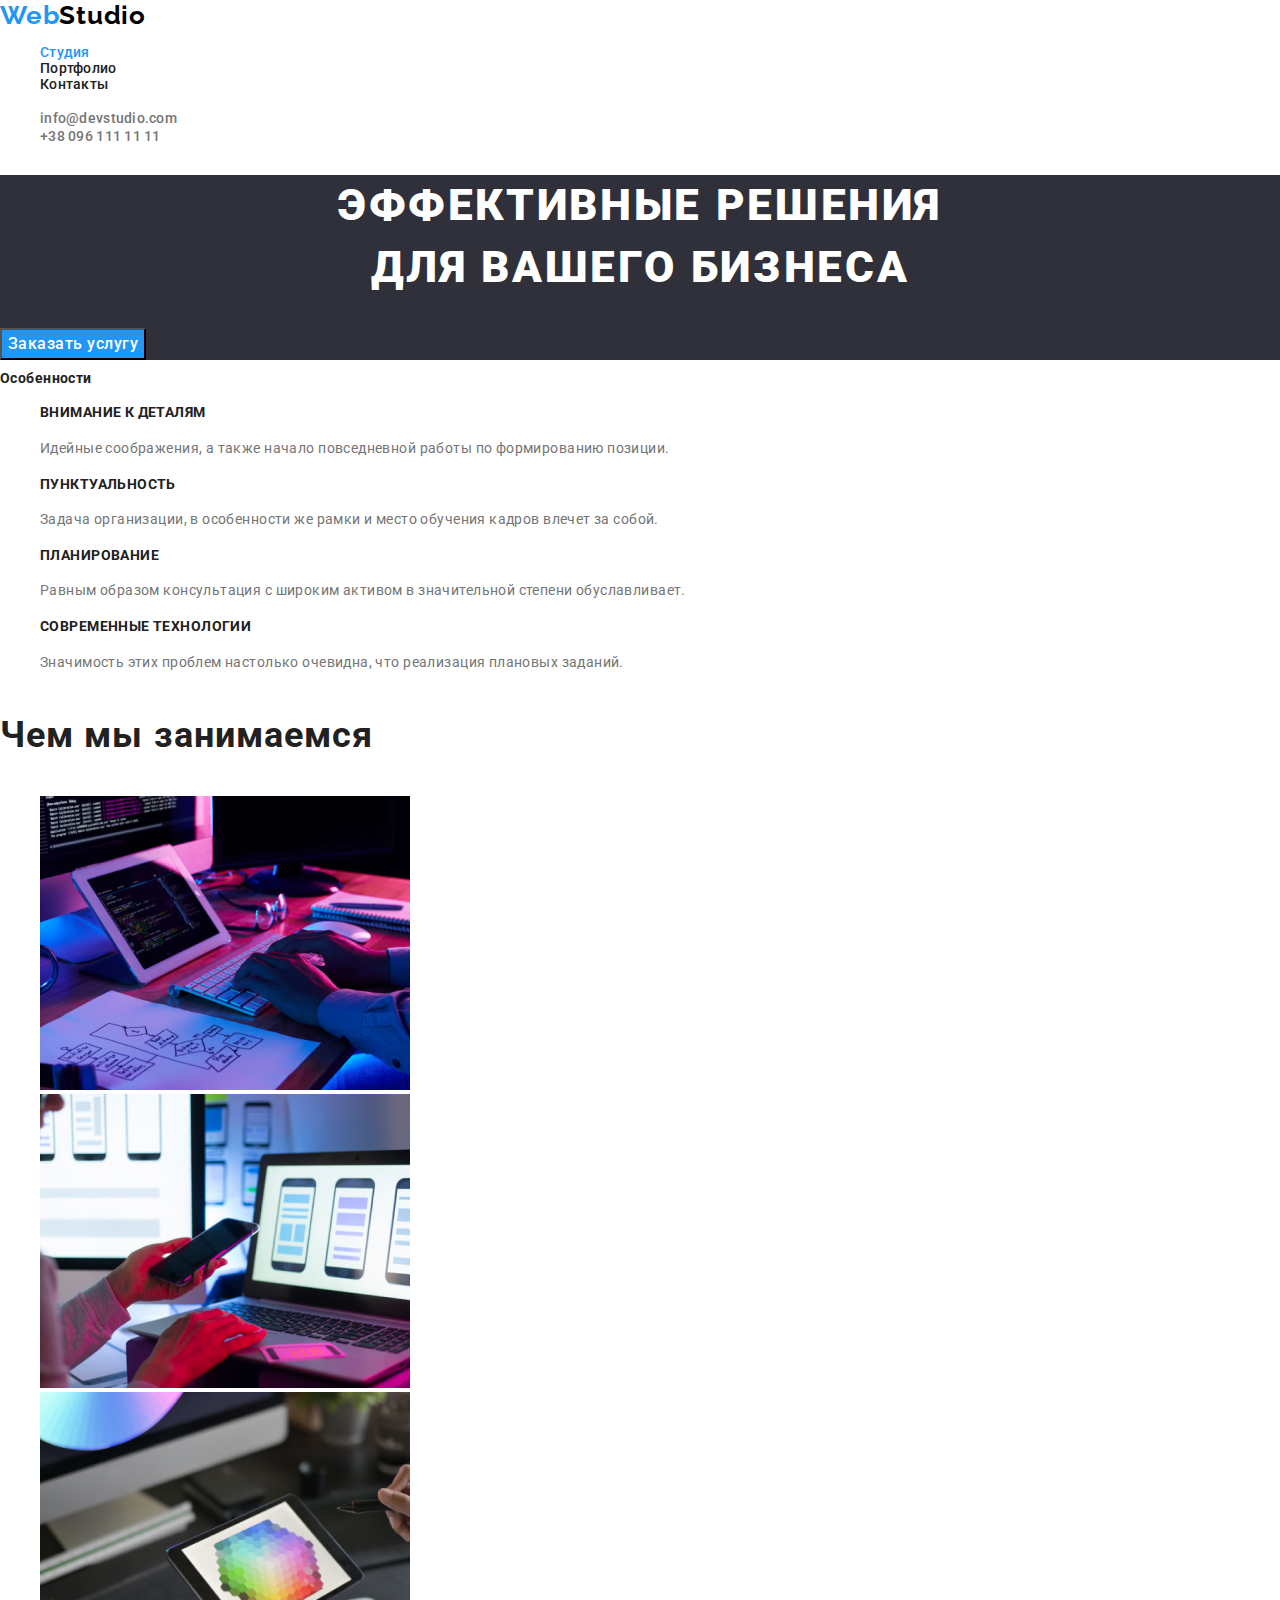
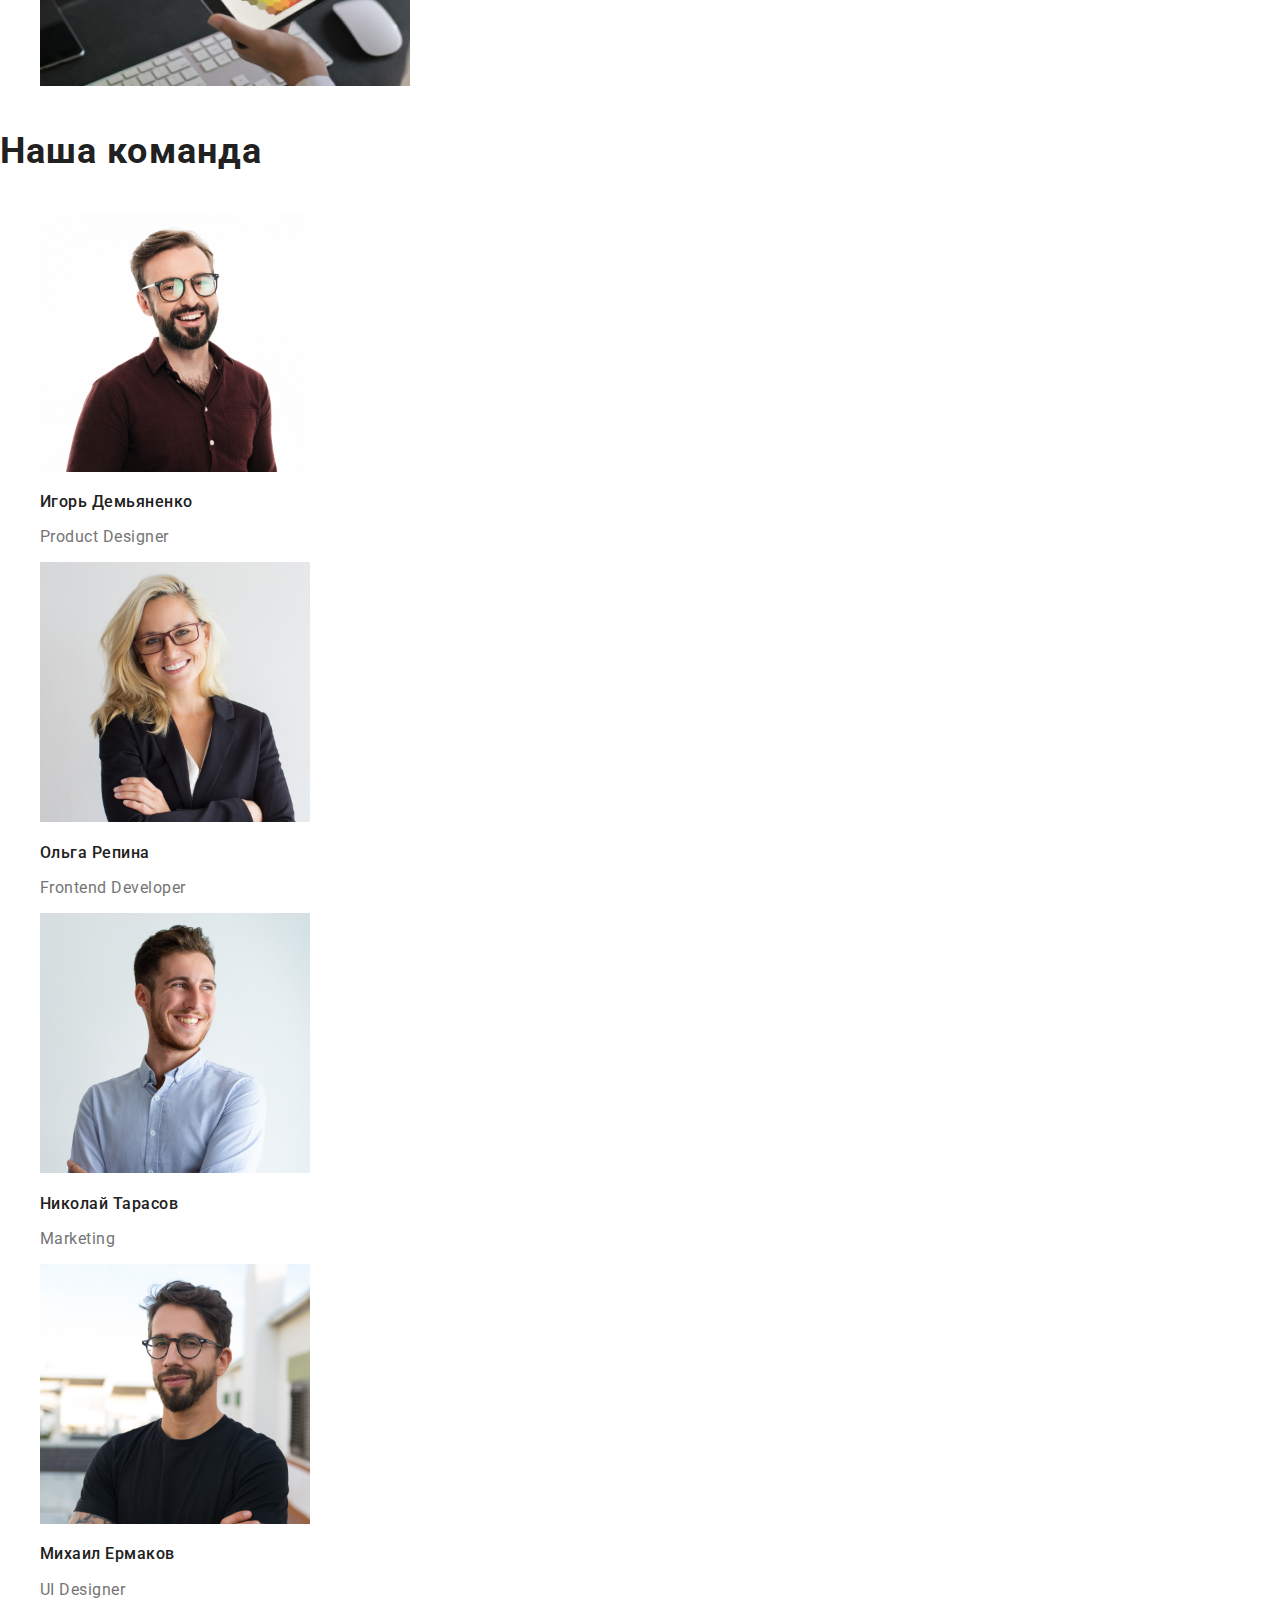
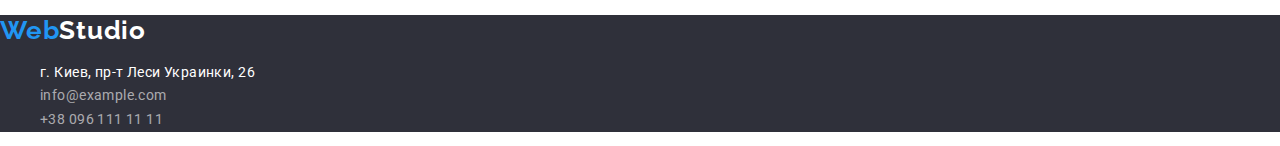
==== index.html @ 10a4e523 "Підключено Modern-normalize" ====
<!DOCTYPE html>
<html lang="ru">
<head>
    <meta charset="UTF-8">
    <meta http-equiv="X-UA-Compatible" content="IE=edge">
    <meta name="viewport" content="width=device-width, initial-scale=1.0">
    <title>Document</title>
    <link rel="preconnect" href="https://fonts.googleapis.com">
<link rel="preconnect" href="https://fonts.gstatic.com" crossorigin>
<link href="https://fonts.googleapis.com/css2?family=Raleway:wght@700&family=Roboto:wght@400;500;700;900&display=swap" rel="stylesheet">
<link rel="stylesheet" href="https://cdnjs.cloudflare.com/ajax/libs/modern-normalize/1.1.0/modern-normalize.min.css">
    <link rel="stylesheet" href="./css/styles.css">
</head>
<body >
             <!-- верхняя линия -->
<header>
   <nav>
      <a href="" class="logo"><span class="web">Web</span>Studio</a> 
    <ul class="site-nav list"> 
        <li> <a href="" class="link current">Студия</a></li>
        <li> <a href="./portfolio.html" class="link">Портфолио</a></li>
        <li> <a href=""  class="link">Контакты</a></li>
    </ul>
   </nav>
   <ul class="auth-nav list">
        <li><a href="info@devstudio.com" class="info-nav">info@devstudio.com</a></li>
        <li><a href="+380961111111" class="info-nav">+38 096 111 11 11</a></li>
    </ul>
    
</header>
<main>
               <!-- шапка -->

    <section class="section heroes">
        <h1 class= "header">Эффективные решения  <br> для вашего бизнеса</h1>
       <button  type="button" class="button primary button-man" >Заказать услугу</button>
    </section>
    

             <!-- особенности -->
<section class="section">

    <h2 class="section-title">Особенности</h2>
    <ul class="special-title list" >
        <li >
            <h3>Внимание к деталям</h3>
          <p class=" benefits">Идейные соображения, а также начало повседневной работы по формированию позиции.</p>
        </li>

        <li>
          <h3>Пунктуальность</h3>  
          <p class=" benefits">Задача организации, в особенности же рамки и место обучения кадров влечет за собой.</p>
        </li>

          <li>
              <h3>Планирование</h3>
              <p class=" benefits">Равным образом консультация с широким активом в значительной степени обуславливает.</p>
          </li>

          <li>
              <h3>Современные технологии</h3>
              <p class=" benefits">Значимость этих проблем настолько очевидна, что реализация плановых заданий.</p>
          </li>

         
        </ul>
</section>
           <!-- чем мы занимаемся -->
<section class="section">
<h2 class="section-work">Чем мы занимаемся</h2>
<ul class="work list"> 

    <li>
        <img src="images/box1.jpg" alt="процес работы" width="370">
    </li>

    <li>
        <img src="images/bo2.jpg" alt="процес работы" width="370">
    </li>

    <li>
        <img src="images/bo3.jpg" alt="процес работы" width="370">
    </li>
</ul>
</section>
             <!-- наша команда -->
<section class="section">
    <h2 class="section-work">Наша команда</h2>
    <ul class="staff list">
      <li> 
          <img src="images/img.jpg" alt="фото сотрудника" width="270">
        <h3 class="employee">Игорь Демьяненко</h3>
        <p class="speciality" lang="en">Product Designer</p>
    </li> 

    <li>
        <img src="images/img1.jpg" alt="фото сотрудника" width="270">
        <h3 class="employee">Ольга Репина</h3>
        <p class="speciality" lang="en">Frontend Developer</p>
    </li>

    <li>
        <img src="images/img2.jpg" alt="фото сотрудника" width="270">
        <h3 class="employee">Николай Тарасов</h3>
        <p class="speciality" lang="en">Marketing</p>
    </li>

    <li>
        <img src="images/img3.jpg" alt="фото сотрудника" width="270">
        <h3 class="employee">Михаил Ермаков</h3>
        <p class="speciality" lang="en">UI Designer</p>
    </li>

    </ul>
</section>

</main>
          <!-- футер -->
 
          <footer>
        
            <a class="logo" href=""><span class="web">Web</span>Studio</a>
         <address id="address">
                <ul class="auth-nav  list">
                    <li><a href="" class="auth footer" >г. Киев, пр-т Леси Украинки, 26</a></li> 
                    <li><a href="info@example.com" class="info footer">info@example.com</a></li>
                    <li><a href="+380961111111" class="info footer">+38 096 111 11 11</a></li>
                </ul>
           
         </address>
        </footer>                  
  
 </body> 
      
   </html>
---- css/styles.css ----
/* цвет основного текста rgba(117, 117, 117, 1) */
/* вторичный цвет текста  rgba(33, 33, 33, 1);*/       
/*цвет адресса rgba(255, 255, 255, 0.6)  */
/* белый #FFFFFF  */
/* акцент rgba(33, 150, 243, 1) */
/* вторичный цвет фона rgba(47, 48, 58, 1) */
/* цвет фона3 rgba(245, 244, 250, 1) */
:root{
  --primary-text-color: rgba(117, 117, 117, 1) ;
  --title-text-color:rgba(33, 33, 33, 1);
  --foorer-text-color:rgba(255, 255, 255, 0.6);
  --accent-color: rgba(33, 150, 243, 1);
  --primary-white-color: #ffffff;
  --footer-address-color:rgba(255, 255, 255, 1);
  --primary-background-color:rgba(47, 48, 58, 1);
  --primary-button-color:rgba(245, 244, 250, 1);
  }



.list{
  list-style:none;
  
 }
 .dec-non{
  text-decoration: none;
 }

body{
  background-color:var(--primary-white-color);
  color:var(--primary-text-color); 
  font-family:'Roboto',sans-serif  ;
}
              /* логотип */
.logo{
font-family:'Raleway';
font-style: normal;
text-decoration: none;
font-weight: 700;
font-size: 26px;
line-height: 1.2;
letter-spacing: 0.03em;
color: black;
}
.web{
  color:var(--accent-color);
}

              /*Навигацыя сайта */
  .site-nav{
 font-weight: 500;
 font-size: 14px;
 line-height: 1.14;
 letter-spacing: 0.02em;
  }

  .link{
   text-decoration: none;
   color:var(--title-text-color);
     }

   .site-nav  :focus,
   .site-nav  :hover{
   color:var(--accent-color) ;
 }
 .site-nav .link.current{
   color:var(--accent-color) ;
 } 
 

 .auth-nav :focus,
 .auth-nav :hover{
color: var(--accent-color) ;
 }  

 .info-nav {
  text-decoration: none;
  font-weight: 500;
  font-size: 14px;
  line-height:1.14;
  letter-spacing: 0.02em;
   color:var(--primary-text-color) ;
 }
             /* Шапка (студия) */
.heroes{
 background-color:var(--primary-background-color);
}
             
.header{
  font-weight: 900;
  font-size: 44px;
  line-height:1.4;
  text-align: center;
  letter-spacing: 0.06em;
  text-transform: uppercase;
  color:var(--primary-white-color);
}
.button-man{
  font-weight: 700;
  font-size: 16px;
  line-height:1.9;
  display: flex;
  align-items: center;
  text-align: center;
  letter-spacing: 0.06em;
} 
 
 .section-title{
  font-weight: 700;
  font-size: 14px;
  line-height: 1.14;
  letter-spacing: 0.03em;
  color:var(--title-text-color) ;
}
 /* особенности Студия */
 .special-title h3{
  font-weight: 700;
  font-size: 14px;
  line-height: 1.4;
  letter-spacing: 0.03em;
  text-transform: uppercase;
  color: var(--title-text-color);
 }
  .benefits{
    font-weight: 400;
    font-size: 14px;
    line-height: 1.7;
    letter-spacing: 0.03em;
  }
  /* чем ми занимаемся */
  .section-work{
    font-weight: 700;
    font-size: 36px;
    line-height: 1.7;
    
    letter-spacing: 0.03em;
    color: var(--title-text-color); 
  }
 
/* наша команда */
.employee {
  font-weight: 500;
  font-size: 16px;
  line-height:1.2;
  letter-spacing: 0.03em;
  color: var(--title-text-color);
}
.speciality{
  font-weight: 400;
  font-size: 16px;
  line-height: 1.2;
  letter-spacing: 0.03em;

}


  
 /* Кнопки фильтр портфолио */
.button{
  font-family: inherit;
  font-weight: 500;
  font-size: 16px;
  line-height: 1.6;
  cursor: pointer;
  text-align: center;
  letter-spacing: 0.03em;
  color: var(--title-text-color);
  background-color:var(--primary-button-color);
  }
  
  
  .button:focus,
  .button:hover{
    color: var(--primary-white-color);
    background-color: var(--accent-color);
  }
  .button.primary{
    color: var(--primary-white-color);
    background-color: var(--accent-color);}
    
  
  
  .button.secondary{
    color:var(--title-text-color) ;
    background-color:var(--foorer-text-color) ;
  }
  
   
    
    /* ПОРТФОЛИО */
  
  .project-title{
  font-weight: 700;
  font-size: 18px;
  line-height: 2;
  letter-spacing: 0.06em;
  color: var(--title-text-color);
    }
  
  
  .description{
    font-weight: 400;
    font-size: 16px;
    line-height: 1.87;
    letter-spacing: 0.03em;
    color:var(--primary-text-color)
 }
 
         /* футер */

         #address{
           font-style:normal;
         }
         footer{
          font-weight: 400;
          font-size: 14px;
          line-height: 1.7;
          letter-spacing: 0.03em;
          background-color: var(--primary-background-color);
        }
        footer .logo{
          text-decoration: none;
          color: var(--primary-white-color);
          } 
         
        .auth{
          
          text-decoration: none;
          color:var(--footer-address-color)
        }
        .info,footer{
          color:var(--foorer-text-color);
          text-decoration: none;
        }
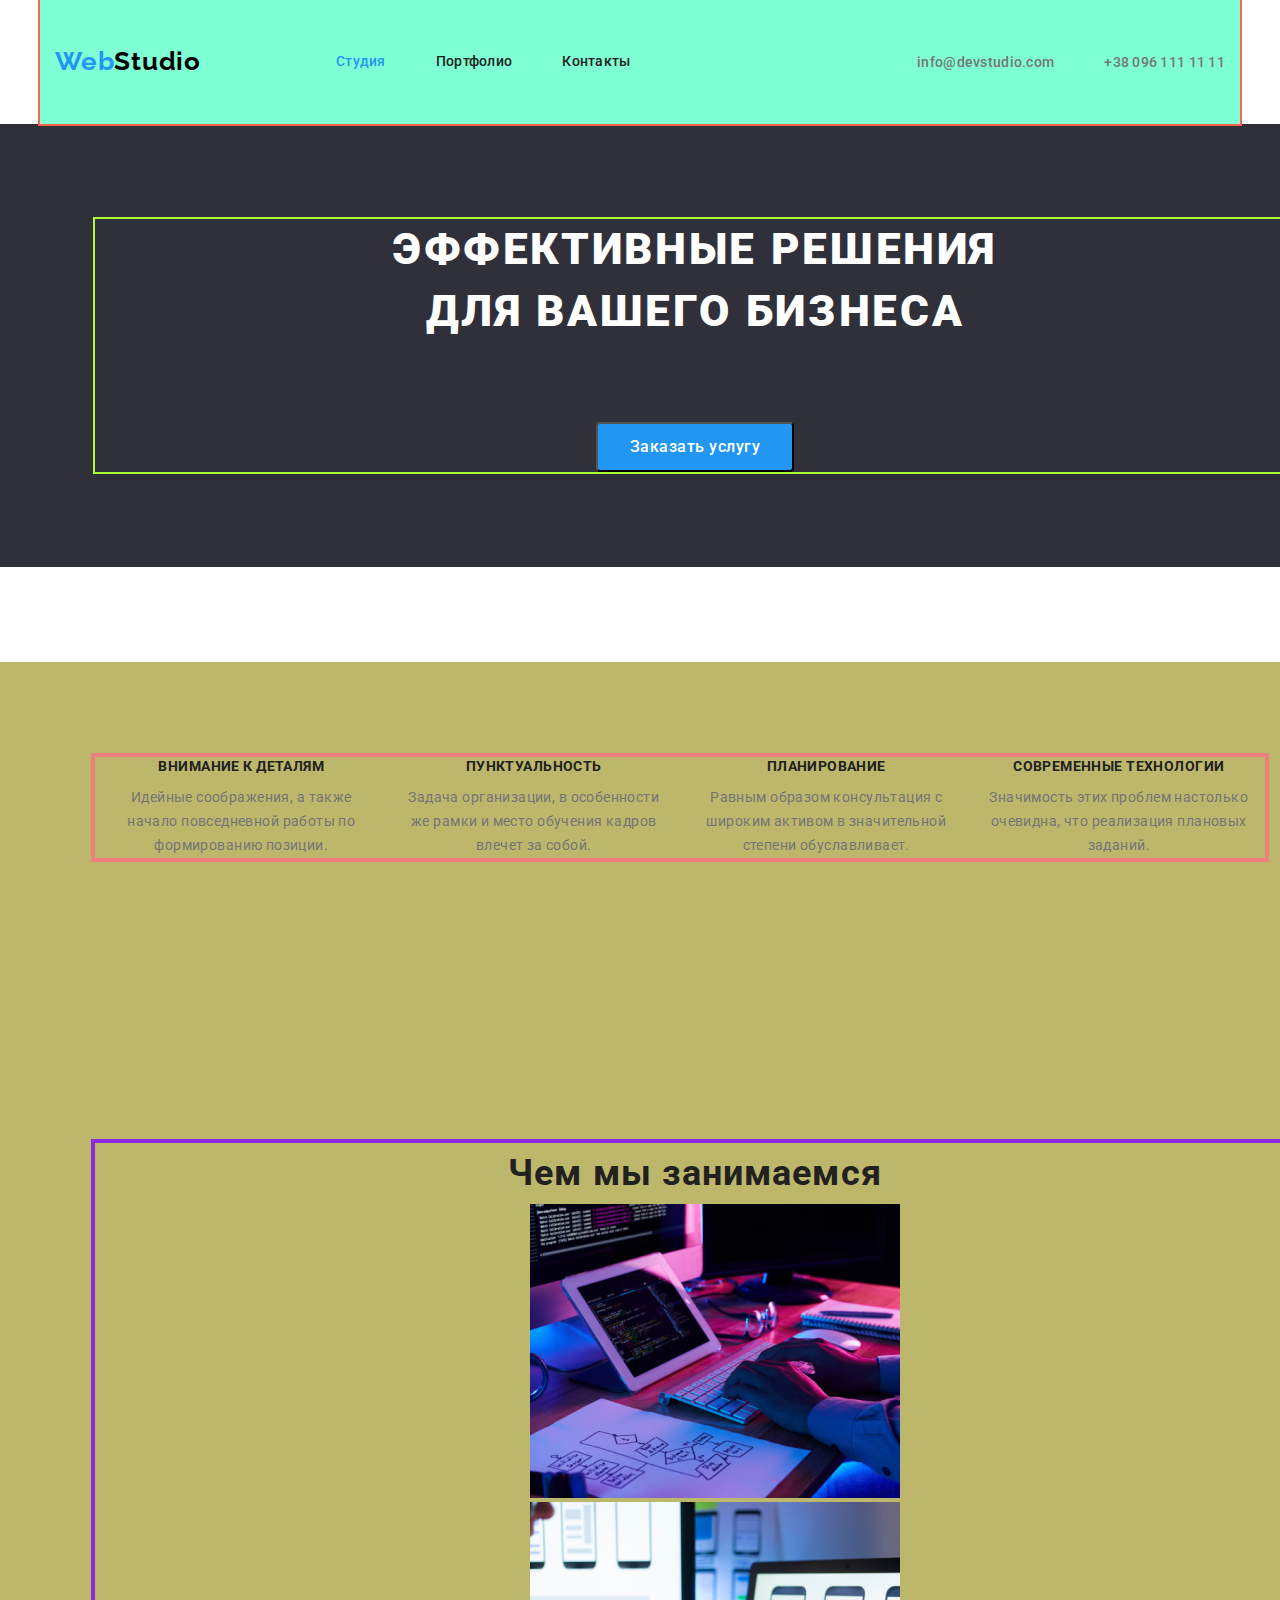
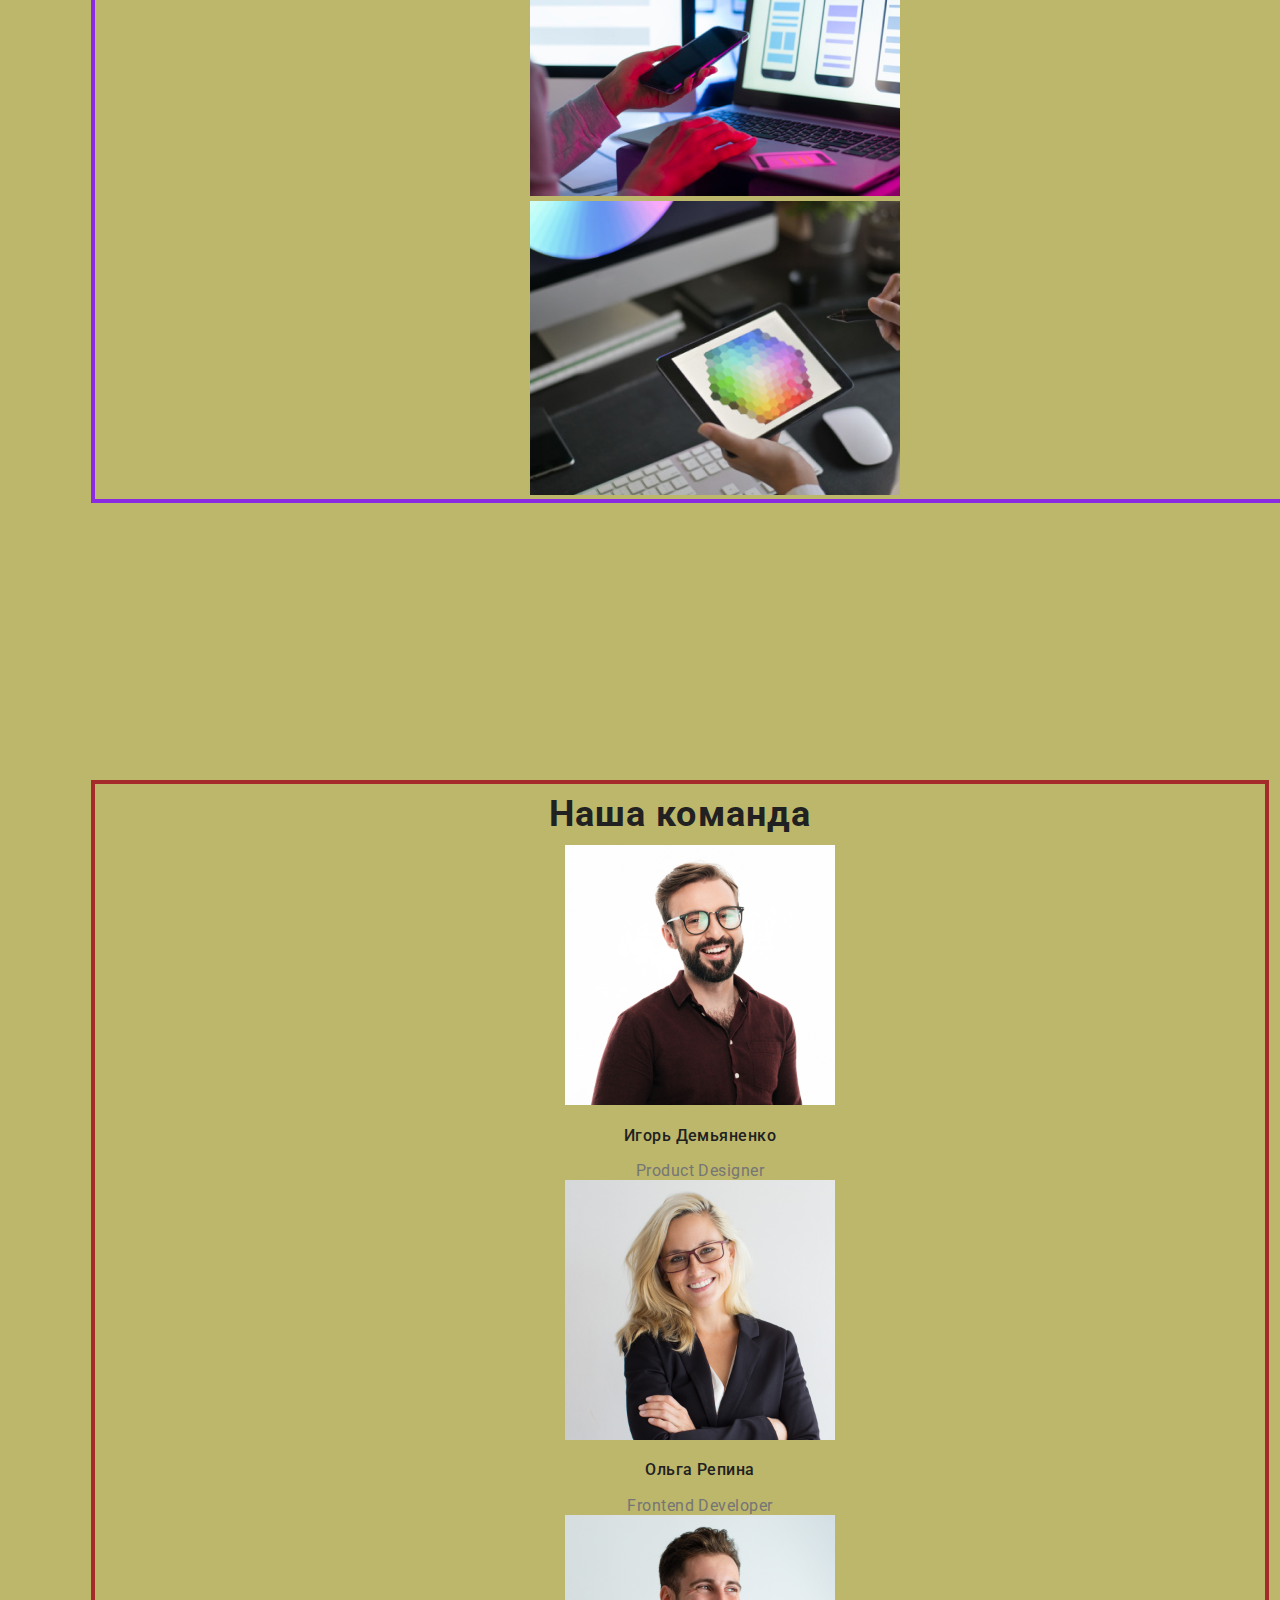
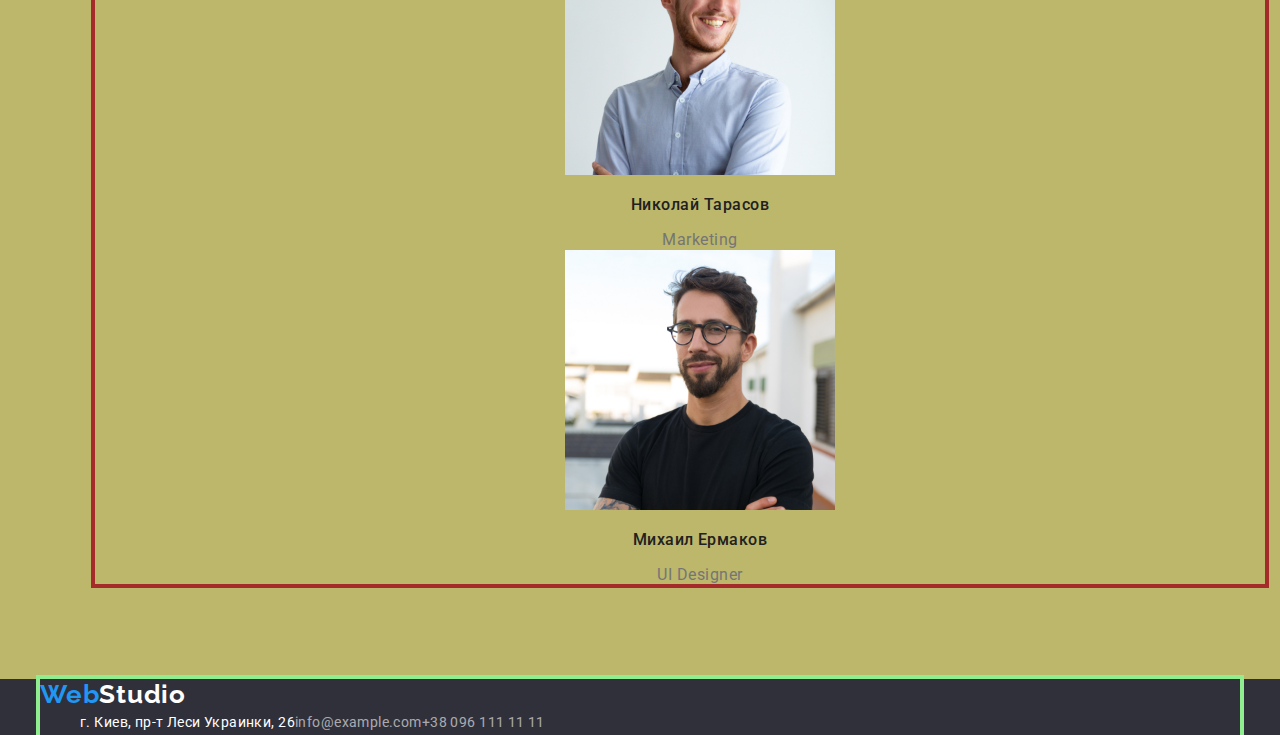
==== commit 03513c26: "Черновой вариант ДЗ №3" ====
--- a/index.html
+++ b/index.html
@@ -14,77 +14,89 @@
 <body >
              <!-- верхняя линия -->
 <header>
-   <nav>
+    <div  class="container min">
+   <nav class=" main-nav"> 
       <a href="" class="logo"><span class="web">Web</span>Studio</a> 
     <ul class="site-nav list"> 
-        <li> <a href="" class="link current">Студия</a></li>
-        <li> <a href="./portfolio.html" class="link">Портфолио</a></li>
-        <li> <a href=""  class="link">Контакты</a></li>
+    
+        <li class="item"> <a href="" class="link current">Студия</a></li>
+        <li class="item"> <a href="./portfolio.html" class="link">Портфолио</a></li>
+        <li class="item"> <a href=""  class="link">Контакты</a></li>
+    
     </ul>
    </nav>
+
    <ul class="auth-nav list">
-        <li><a href="info@devstudio.com" class="info-nav">info@devstudio.com</a></li>
-        <li><a href="+380961111111" class="info-nav">+38 096 111 11 11</a></li>
+        <li class="item"><a href="info@devstudio.com" class="info-nav">info@devstudio.com</a></li>
+        <li class="item"><a href="+380961111111" class="info-nav">+38 096 111 11 11</a></li>
     </ul>
-    
+</div>
 </header>
 <main>
                <!-- шапка -->
 
     <section class="section heroes">
+        <div class=" heroes-frame">
         <h1 class= "header">Эффективные решения  <br> для вашего бизнеса</h1>
+        
        <button  type="button" class="button primary button-man" >Заказать услугу</button>
+    
+    </div>
     </section>
     
 
              <!-- особенности -->
 <section class="section">
-
-    <h2 class="section-title">Особенности</h2>
-    <ul class="special-title list" >
-        <li >
-            <h3>Внимание к деталям</h3>
+    <h2 class="section-title secret">Особенности</h2>
+    <ul class="special-title list speciality-blok" >
+        <li class="indent-benefitc">
+            <h3 class="indent">Внимание к деталям</h3>
           <p class=" benefits">Идейные соображения, а также начало повседневной работы по формированию позиции.</p>
         </li>
 
-        <li>
-          <h3>Пунктуальность</h3>  
+        <li class="indent-benefitc">
+          <h3 class="indent">Пунктуальность</h3>  
           <p class=" benefits">Задача организации, в особенности же рамки и место обучения кадров влечет за собой.</p>
         </li>
 
-          <li>
-              <h3>Планирование</h3>
+          <li class="indent-benefitc">
+              <h3 class="indent">Планирование</h3>
               <p class=" benefits">Равным образом консультация с широким активом в значительной степени обуславливает.</p>
           </li>
 
-          <li>
-              <h3>Современные технологии</h3>
+          <li class="indent-benefitc">
+              <h3 class="indent">Современные технологии</h3>
               <p class=" benefits">Значимость этих проблем настолько очевидна, что реализация плановых заданий.</p>
           </li>
 
          
         </ul>
+   
 </section>
            <!-- чем мы занимаемся -->
 <section class="section">
-<h2 class="section-work">Чем мы занимаемся</h2>
-<ul class="work list"> 
+    <div class="work-blok" >
+        <h2 class="section-work">Чем мы занимаемся</h2>
+        <ul class="work list"> 
+        
+            <li>
+                <img src="images/box1.jpg" alt="процес работы" width="370">
+            </li>
+        
+            <li>
+                <img src="images/bo2.jpg" alt="процес работы" width="370">
+            </li>
+        
+            <li>
+                <img src="images/bo3.jpg" alt="процес работы" width="370">
+            </li>
+        </ul>
+    </div>
 
-    <li>
-        <img src="images/box1.jpg" alt="процес работы" width="370">
-    </li>
-
-    <li>
-        <img src="images/bo2.jpg" alt="процес работы" width="370">
-    </li>
-
-    <li>
-        <img src="images/bo3.jpg" alt="процес работы" width="370">
-    </li>
-</ul>
 </section>
              <!-- наша команда -->
 <section class="section">
+    <div class="section-list" >
     <h2 class="section-work">Наша команда</h2>
     <ul class="staff list">
       <li> 
@@ -112,22 +124,25 @@
     </li>
 
     </ul>
+</div>
 </section>
 
 </main>
           <!-- футер -->
  
           <footer>
-        
+        <div class="footer-box">  
             <a class="logo" href=""><span class="web">Web</span>Studio</a>
-         <address id="address">
-                <ul class="auth-nav  list">
-                    <li><a href="" class="auth footer" >г. Киев, пр-т Леси Украинки, 26</a></li> 
-                    <li><a href="info@example.com" class="info footer">info@example.com</a></li>
-                    <li><a href="+380961111111" class="info footer">+38 096 111 11 11</a></li>
-                </ul>
-           
-         </address>
+            <address id="address">
+                   <ul class="auth-nav  list">
+                       <li><a href="" class="auth footer" >г. Киев, пр-т Леси Украинки, 26</a></li> 
+                       <li><a href="info@example.com" class="info footer">info@example.com</a></li>
+                       <li><a href="+380961111111" class="info footer">+38 096 111 11 11</a></li>
+                   </ul>
+              
+            </address>
+        </div>
+          
         </footer>                  
   
  </body> 
--- a/css/styles.css
+++ b/css/styles.css
@@ -14,11 +14,20 @@
   --footer-address-color:rgba(255, 255, 255, 1);
   --primary-background-color:rgba(47, 48, 58, 1);
   --primary-button-color:rgba(245, 244, 250, 1);
-  }
-
-
+  --color-hover-bootton:rgba(25,170,250)
+  }
+ html {
+  box-sizing: border-box;
+}
+
+*,
+*::before,
+*::after{
+  box-sizing:inherit;
+}
 
 .list{
+
   list-style:none;
   
  }
@@ -29,9 +38,257 @@
 body{
   background-color:var(--primary-white-color);
   color:var(--primary-text-color); 
-  font-family:'Roboto',sans-serif  ;
-}
-              /* логотип */
+  font-family:'Roboto',sans-serif;
+  margin: 0;
+}
+
+
+                 /* !!!!!!!!КОНТЕЙНЕР!!!!!!!! */
+
+                 /* .containr{
+                   width:1200px ;
+                   padding-left: 15px;
+                   padding-right: 15px;
+                   margin-left: auto;
+                   margin-right: auto;
+
+                 } */
+
+
+ /* розметка пробная */
+
+.container{
+  background-color: aquamarine;
+  margin-left: auto;
+  margin-right: auto;
+  padding-left: 15px;
+  padding-right: 15px;
+  width: 1200px;
+  outline: 2px solid tomato;
+}
+.main-nav {
+  display: flex;
+  align-items: center;
+}
+
+.min{
+  display: flex;
+  align-items: center;
+  
+
+}
+
+
+                        /* ПРИМЕР УДАЛЕНИЯ КРАЙНИХ МАРДЖИНОВ */
+/* .site-nav .item:not(:last-child ){
+  margin-right: 50px;
+  outline: 2px solid yellowgreen;
+  background-color: blanchedalmond;
+  
+} */
+
+/* .site-nav .item + .item{
+  margin-left: 50px;
+} */
+
+
+.site-nav .item{
+  margin-right: 50px;
+  /* outline: 2px solid yellowgreen; */
+  /* background-color: blanchedalmond; */
+  
+}
+
+.site-nav .item:last-child{
+  margin-right: 0;
+}
+ 
+.site-nav .link{
+  display: block;
+  padding: 40px 0px;
+}
+
+
+.site-nav{
+  margin-left: 95px;
+  display: flex;
+}
+
+.auth-nav{
+  margin-left: auto;
+  display: flex;
+}
+
+.auth-nav .item + .item{
+  margin-left:50px;
+
+}
+
+.heroes-frame{
+
+  text-align: center;
+  margin-left: auto;
+  margin-right: auto;
+  width: 1200px;
+  outline: 2px solid greenyellow
+}
+
+.speciality-blok{
+display: flex;
+margin-bottom: 0;
+margin-top: 0;  
+margin-bottom:95px ;
+margin-left: auto;
+margin-right: auto;
+padding-left: 15px;
+padding-right: 15px;
+width: 1170px;
+outline:4px solid lightcoral;
+
+}
+
+.special-title .indent-benefitc:not(:last-child){
+  margin-right: 30px;
+}
+
+  .indent{
+    margin-top: 0;
+    margin-bottom: 10px;
+
+  }
+
+  /* .indent-benefitc{
+
+    margin-right: 30px;
+  } */
+  
+
+.work-blok{
+  margin-left: auto;
+  margin-right: auto;
+  width:1200px;
+  outline:4px solid blueviolet;
+
+}
+.work{
+  margin-top: 0;
+  margin-bottom: 0;
+  margin-bottom: 95px;
+}
+  
+ 
+ 
+.section-list{
+
+  /* margin-bottom: ; */
+ 
+  
+  margin-left: auto;
+  margin-right: auto;
+  padding-left: 15px;
+  padding-right: 15px;
+  width: 1170px;
+  outline:4px solid brown;
+}
+ 
+
+.staff{
+  margin-top: 0;
+  margin-bottom: 0;
+
+} 
+
+.footer-box{
+  margin-left: auto;
+  margin-right: auto;
+  width:1200px ;
+  outline: 4px solid lightgreen
+  
+ 
+}
+.section{
+ text-align: center;
+  padding: 95px;
+}
+
+
+
+.secret{
+  display:none;
+ 
+}
+
+.filter-button{
+  
+  border-radius: 4px;
+  padding: 6px 22px;
+  min-width: 70px;
+  text-align: center;
+}
+
+                    /* !!!!!!!!!!РОЗМЕТКА ПРОБНАЯ ПОРТФОЛИО!!!!!!!!! */
+                     .section{
+                       background-color: darkkhaki;
+                     }
+                    .section-container{
+                      
+                      width: 1200px;
+                      padding-left: 15px;
+                      padding-right: 15px;
+                      margin-left: auto;
+                      margin-right: auto;
+                      outline: 2px solid red;
+                    }
+                    .filter{
+                      padding: 0;
+                      margin-right: auto;
+                      align-items: center;
+                    }
+                     
+                    
+                      
+                    .filter{
+                      background-color: blanchedalmond;
+                      display: flex;
+                    }
+
+                    .filter .item:not(:last-child){
+                      margin-right: 8px;
+                      
+                    }
+
+                    .project{
+                      padding: 0;
+                      display: flex;
+                      flex-wrap: wrap;
+                     
+                    }
+                    /* .cards{
+                      width:370px ;
+                    } */
+                     .cards{
+                      width: calc((100% - 60px) / 3)
+                    }
+
+                    .project .cards{
+                      margin-right: 30px;
+                      margin-bottom: 30px;
+                    }
+                    .project .cards:nth-child(3n){
+                      margin-right:0px ;
+                    }
+                    .project .cards:nth-last-child(-n+3){
+                      margin-bottom: 0;
+                    }
+
+                    
+                     
+
+
+
+
+             /* логотип */
+              
 .logo{
 font-family:'Raleway';
 font-style: normal;
@@ -71,7 +328,12 @@
  .auth-nav :focus,
  .auth-nav :hover{
 color: var(--accent-color) ;
- }  
+ } 
+ 
+ .auth-nav{
+   margin-top: 0;
+   margin-bottom: 0;
+ }
 
  .info-nav {
   text-decoration: none;
@@ -83,29 +345,40 @@
  }
              /* Шапка (студия) */
 .heroes{
+ margin-bottom: 95px;
  background-color:var(--primary-background-color);
 }
+  
+
              
 .header{
+  /* background-color: aqua; */
+  margin: 0;
+  padding: 0;
   font-weight: 900;
   font-size: 44px;
   line-height:1.4;
-  text-align: center;
+ 
   letter-spacing: 0.06em;
   text-transform: uppercase;
   color:var(--primary-white-color);
-}
-.button-man{
+  margin-bottom:80px ;
+} 
+ 
+
+.button-man {
+  border-radius:4px ;
+  padding:10px 32px ;
+  box-sizing: border-box;
   font-weight: 700;
   font-size: 16px;
   line-height:1.9;
-  display: flex;
+  letter-spacing: 0.06em;
   align-items: center;
   text-align: center;
-  letter-spacing: 0.06em;
-} 
- 
- .section-title{
+}
+
+.section-title{
   font-weight: 700;
   font-size: 14px;
   line-height: 1.14;
@@ -122,13 +395,26 @@
   color: var(--title-text-color);
  }
   .benefits{
+    margin-bottom: 0;
+    margin-top: 0;
     font-weight: 400;
     font-size: 14px;
     line-height: 1.7;
     letter-spacing: 0.03em;
+    
+  }
+  .indent-benefitc{
+   width: 270px; 
   }
   /* чем ми занимаемся */
+
+  .indent-benefitc:not(:f){
+  margin-right: 30px;
+
+  }
   .section-work{
+    margin-top: 0;
+    margin-bottom: 0;
     font-weight: 700;
     font-size: 36px;
     line-height: 1.7;
@@ -146,6 +432,8 @@
   color: var(--title-text-color);
 }
 .speciality{
+  margin-top: 0;
+  margin-bottom: 0;
   font-weight: 400;
   font-size: 16px;
   line-height: 1.2;
@@ -156,7 +444,27 @@
 
   
  /* Кнопки фильтр портфолио */
+
+  
+  /* .button {
+  display: inline-block;
+  border: 1px solid transparent;
+  border-radius: 6px;
+  padding: 11px 34px;
+  min-width: 130px;
+
+  color: var(--title-text-color);
+  background-color: var(--primary-white-color);
+
+  font-weight: 500;
+  font-size: 15px;
+  line-height: 1.2;
+  text-decoration: none;
+  text-align: center;
+} */
+
 .button{
+  display: inline-block;
   font-family: inherit;
   font-weight: 500;
   font-size: 16px;
@@ -167,8 +475,7 @@
   color: var(--title-text-color);
   background-color:var(--primary-button-color);
   }
-  
-  
+
   .button:focus,
   .button:hover{
     color: var(--primary-white-color);
@@ -178,7 +485,10 @@
     color: var(--primary-white-color);
     background-color: var(--accent-color);}
     
-  
+    .button.primary:hover,
+    .button.primary:focus{
+    background-color:var(--color-hover-bootton);
+    }
   
   .button.secondary{
     color:var(--title-text-color) ;
@@ -232,6 +542,18 @@
           color:var(--foorer-text-color);
           text-decoration: none;
         } 
+
+
+
+
+
+  
+
+ 
+
+
+  
+ 
         
  
 
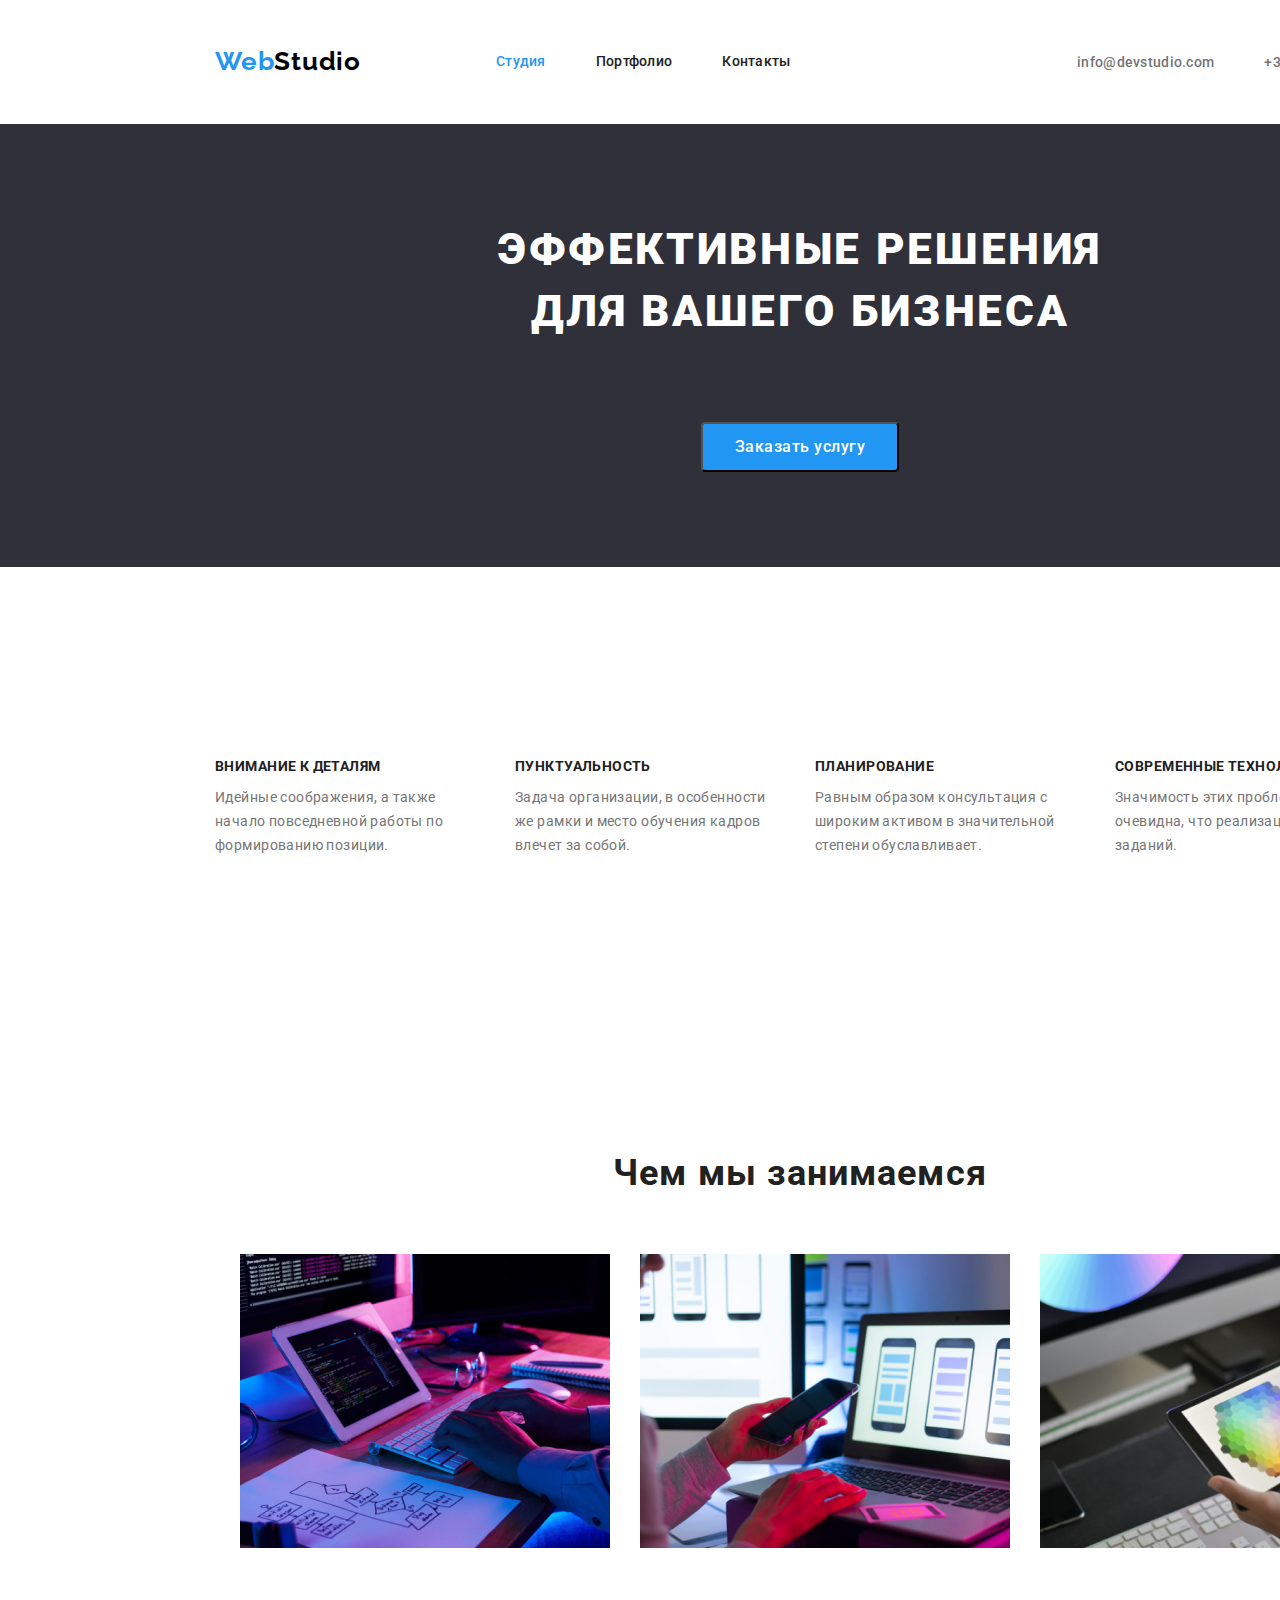
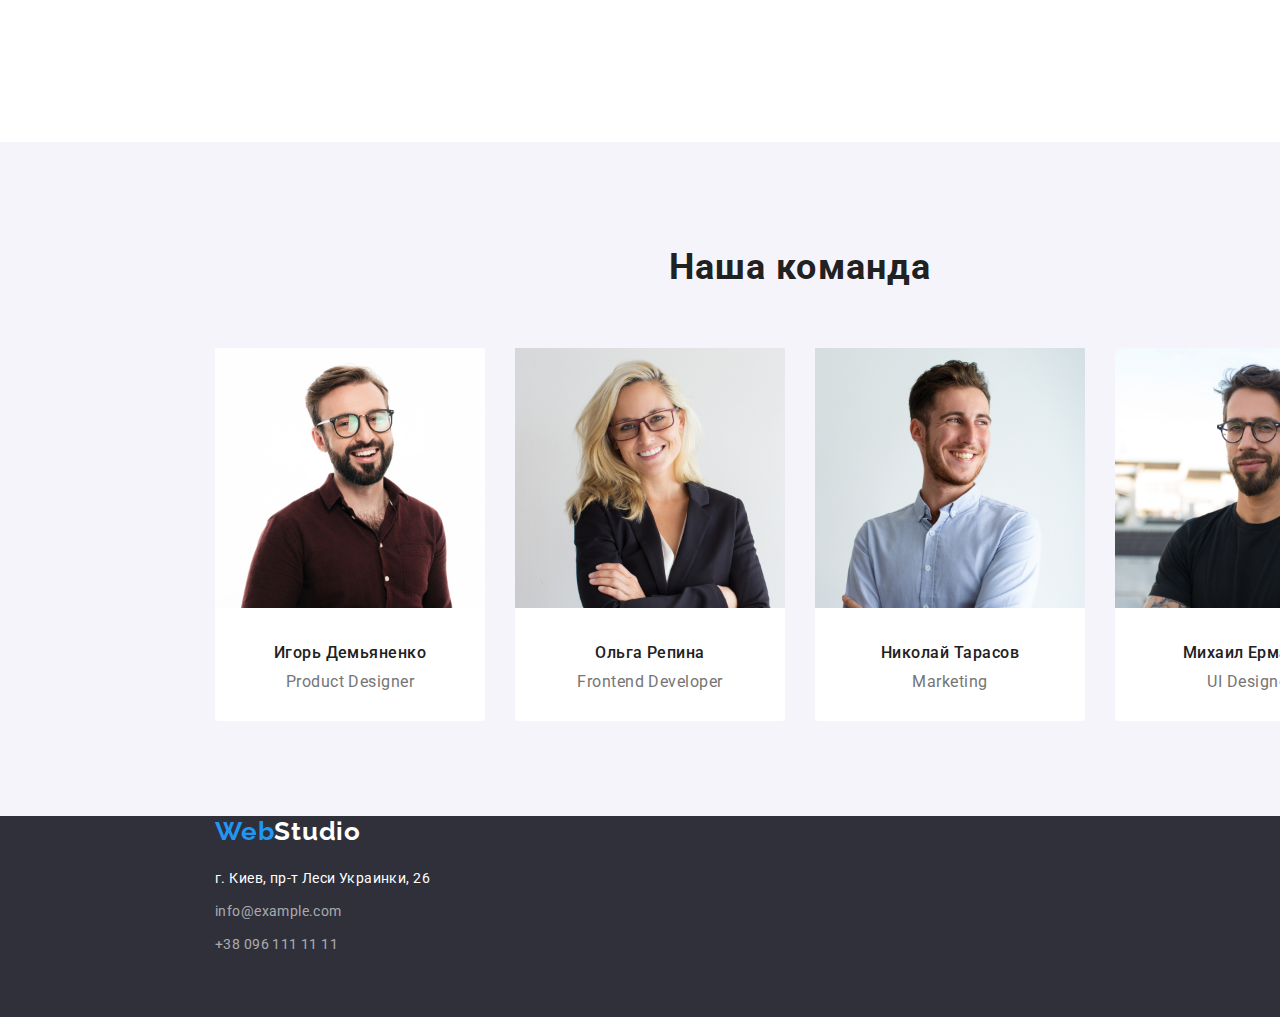
==== commit b1d96b2c: "ДЗ №3 тест" ====
--- a/index.html
+++ b/index.html
@@ -11,7 +11,7 @@
 <link rel="stylesheet" href="https://cdnjs.cloudflare.com/ajax/libs/modern-normalize/1.1.0/modern-normalize.min.css">
     <link rel="stylesheet" href="./css/styles.css">
 </head>
-<body >
+<body class="testt">
              <!-- верхняя линия -->
 <header>
     <div  class="container min">
@@ -79,15 +79,15 @@
         <h2 class="section-work">Чем мы занимаемся</h2>
         <ul class="work list"> 
         
-            <li>
+            <li class="work-img" >
                 <img src="images/box1.jpg" alt="процес работы" width="370">
             </li>
         
-            <li>
+            <li class="work-img" >
                 <img src="images/bo2.jpg" alt="процес работы" width="370">
             </li>
         
-            <li>
+            <li class="work-img" >
                 <img src="images/bo3.jpg" alt="процес работы" width="370">
             </li>
         </ul>
@@ -95,29 +95,29 @@
 
 </section>
              <!-- наша команда -->
-<section class="section">
+<section class="section sek-test">
     <div class="section-list" >
     <h2 class="section-work">Наша команда</h2>
     <ul class="staff list">
-      <li> 
+      <li class="staff-work"> 
           <img src="images/img.jpg" alt="фото сотрудника" width="270">
         <h3 class="employee">Игорь Демьяненко</h3>
         <p class="speciality" lang="en">Product Designer</p>
     </li> 
 
-    <li>
+    <li class="staff-work">
         <img src="images/img1.jpg" alt="фото сотрудника" width="270">
         <h3 class="employee">Ольга Репина</h3>
         <p class="speciality" lang="en">Frontend Developer</p>
     </li>
 
-    <li>
+    <li class="staff-work">
         <img src="images/img2.jpg" alt="фото сотрудника" width="270">
         <h3 class="employee">Николай Тарасов</h3>
         <p class="speciality" lang="en">Marketing</p>
     </li>
 
-    <li>
+    <li class="staff-work">
         <img src="images/img3.jpg" alt="фото сотрудника" width="270">
         <h3 class="employee">Михаил Ермаков</h3>
         <p class="speciality" lang="en">UI Designer</p>
@@ -132,12 +132,12 @@
  
           <footer>
         <div class="footer-box">  
-            <a class="logo" href=""><span class="web">Web</span>Studio</a>
+            <a class="logo footer-logo" href=""><span class="web">Web</span>Studio</a>
             <address id="address">
-                   <ul class="auth-nav  list">
-                       <li><a href="" class="auth footer" >г. Киев, пр-т Леси Украинки, 26</a></li> 
-                       <li><a href="info@example.com" class="info footer">info@example.com</a></li>
-                       <li><a href="+380961111111" class="info footer">+38 096 111 11 11</a></li>
+                   <ul class="footer-nav  list">
+                       <li class="auth-info"><a href="" class="auth footer" >г. Киев, пр-т Леси Украинки, 26</a></li> 
+                       <li class="auth-info"><a href="info@example.com" class="info footer">info@example.com</a></li>
+                       <li class="auth-info"><a href="+380961111111" class="info footer">+38 096 111 11 11</a></li>
                    </ul>
               
             </address>
@@ -146,7 +146,7 @@
         </footer>                  
   
  </body> 
-      
+        
    </html>
           
                
--- a/css/styles.css
+++ b/css/styles.css
@@ -14,7 +14,8 @@
   --footer-address-color:rgba(255, 255, 255, 1);
   --primary-background-color:rgba(47, 48, 58, 1);
   --primary-button-color:rgba(245, 244, 250, 1);
-  --color-hover-bootton:rgba(25,170,250)
+  --color-hover-bootton:rgba(25,170,250);
+  --portfolio-project-color:rgba(238, 238, 238, 1);
   }
  html {
   box-sizing: border-box;
@@ -41,6 +42,16 @@
   font-family:'Roboto',sans-serif;
   margin: 0;
 }
+                        /* TESTTTTTTTT */
+.testt{
+position: relative;
+width: 1600px;
+
+margin-left:auto;
+margin-right:auto;
+}
+                          /* TTTTTTTTTTTTT */
+
 
 
                  /* !!!!!!!!КОНТЕЙНЕР!!!!!!!! */
@@ -58,13 +69,13 @@
  /* розметка пробная */
 
 .container{
-  background-color: aquamarine;
+  /* background-color: aquamarine; */
   margin-left: auto;
   margin-right: auto;
   padding-left: 15px;
   padding-right: 15px;
   width: 1200px;
-  outline: 2px solid tomato;
+  /* outline: 2px solid tomato; */
 }
 .main-nav {
   display: flex;
@@ -130,7 +141,7 @@
   margin-left: auto;
   margin-right: auto;
   width: 1200px;
-  outline: 2px solid greenyellow
+  /* outline: 2px solid greenyellow */
 }
 
 .speciality-blok{
@@ -142,32 +153,45 @@
 margin-right: auto;
 padding-left: 15px;
 padding-right: 15px;
-width: 1170px;
-outline:4px solid lightcoral;
+width: 1200px;
+/* outline:4px solid lightcoral; */
 
 }
 
 .special-title .indent-benefitc:not(:last-child){
   margin-right: 30px;
 }
+/* .benefits{
+  
+  border: 2px solid cyan;
+} */
 
   .indent{
+  
     margin-top: 0;
     margin-bottom: 10px;
-
-  }
-
-  /* .indent-benefitc{
-
-    margin-right: 30px;
-  } */
+    /* border: 2px solid cyan; */
+  }
+  /* .special-title .indent{
+   background-color: aqua;
+ } */
+ 
+
+  .indent-benefitc{
+    text-align: center;
+    text-align: left;
+    
+    
+    
+    /* margin-right: 30px; */
+  }
   
 
 .work-blok{
   margin-left: auto;
   margin-right: auto;
   width:1200px;
-  outline:4px solid blueviolet;
+  /* outline:4px solid blueviolet; */
 
 }
 .work{
@@ -187,8 +211,8 @@
   margin-right: auto;
   padding-left: 15px;
   padding-right: 15px;
-  width: 1170px;
-  outline:4px solid brown;
+  width: 1200px;
+  /* outline:4px solid brown; */
 }
  
 
@@ -202,7 +226,7 @@
   margin-left: auto;
   margin-right: auto;
   width:1200px ;
-  outline: 4px solid lightgreen
+  /* outline: 4px solid lightgreen */
   
  
 }
@@ -226,10 +250,14 @@
   text-align: center;
 }
 
+.dvig{
+  padding-left:280px ;
+  padding-right:auto;
+}
                     /* !!!!!!!!!!РОЗМЕТКА ПРОБНАЯ ПОРТФОЛИО!!!!!!!!! */
-                     .section{
+                     /* .section{
                        background-color: darkkhaki;
-                     }
+                     } */
                     .section-container{
                       
                       width: 1200px;
@@ -237,7 +265,7 @@
                       padding-right: 15px;
                       margin-left: auto;
                       margin-right: auto;
-                      outline: 2px solid red;
+                      /* outline: 2px solid red; */
                     }
                     .filter{
                       padding: 0;
@@ -248,7 +276,9 @@
                     
                       
                     .filter{
-                      background-color: blanchedalmond;
+                      display: inline;
+                     padding-left: auto;
+                     padding-right: auto;
                       display: flex;
                     }
 
@@ -262,6 +292,10 @@
                       display: flex;
                       flex-wrap: wrap;
                      
+                    }
+                    .cards{
+                      /* background-color:var(--footer-address-color); */
+                      background-color: aliceblue;
                     }
                     /* .cards{
                       width:370px ;
@@ -394,6 +428,8 @@
   text-transform: uppercase;
   color: var(--title-text-color);
  }
+    
+ 
   .benefits{
     margin-bottom: 0;
     margin-top: 0;
@@ -403,18 +439,30 @@
     letter-spacing: 0.03em;
     
   }
+  
   .indent-benefitc{
    width: 270px; 
   }
+  
+
+
+  /* .indent-benefitc:not(:f){
+    margin-right: 30px;
+  
+    } */
   /* чем ми занимаемся */
-
-  .indent-benefitc:not(:f){
-  margin-right: 30px;
-
-  }
+  .work{
+    display: flex;
+  }
+  .work-img:not(:last-child){
+    padding-right:30px ;
+  }
+
+  
   .section-work{
     margin-top: 0;
     margin-bottom: 0;
+    padding-bottom:50px ;
     font-weight: 700;
     font-size: 36px;
     line-height: 1.7;
@@ -422,24 +470,60 @@
     letter-spacing: 0.03em;
     color: var(--title-text-color); 
   }
+
+
  
 /* наша команда */
+
+.section-work{
+  text-align: center;
+  padding: 0;
+  padding-bottom:50px ;
+  
+}
+.staff{
+  padding-left: 0;
+  padding-right: 0;
+  display: flex;
+  
+}
+.staff-work:not(:last-child){
+  margin-right: 30px;
+}
+.staff-work{
+  border-radius: 0px 0px 4px 4px;
+
+  background-color:var(--footer-address-color)
+}
+
 .employee {
+  margin-top: 0;
+  margin-bottom: 0;
+  padding-top:30px ;
+  padding-bottom: 10px;
   font-weight: 500;
   font-size: 16px;
   line-height:1.2;
   letter-spacing: 0.03em;
   color: var(--title-text-color);
 }
+
+.sek-test{
+  background-color:var(--primary-button-color)
+}
+  
 .speciality{
   margin-top: 0;
   margin-bottom: 0;
+  padding-bottom: 30px;
   font-weight: 400;
   font-size: 16px;
   line-height: 1.2;
   letter-spacing: 0.03em;
 
 }
+
+
 
 
   
@@ -517,6 +601,24 @@
  }
  
          /* футер */
+         .footer-box{
+           width:1200px ;
+           padding-left: 15px;
+           padding-right: 15px;
+           padding-bottom: 60px;
+         } 
+         .footer-logo{
+           display: block;
+           padding-bottom: 20px;
+         }
+
+          .footer-nav>.auth-info:not(:last-child){
+           padding-bottom:9px ;
+         } 
+
+         .footer-nav{
+          display: contents;
+         }
 
          #address{
            font-style:normal;
@@ -538,7 +640,7 @@
           text-decoration: none;
           color:var(--footer-address-color)
         }
-        .info,footer{
+        .info.footer{
           color:var(--foorer-text-color);
           text-decoration: none;
         } 
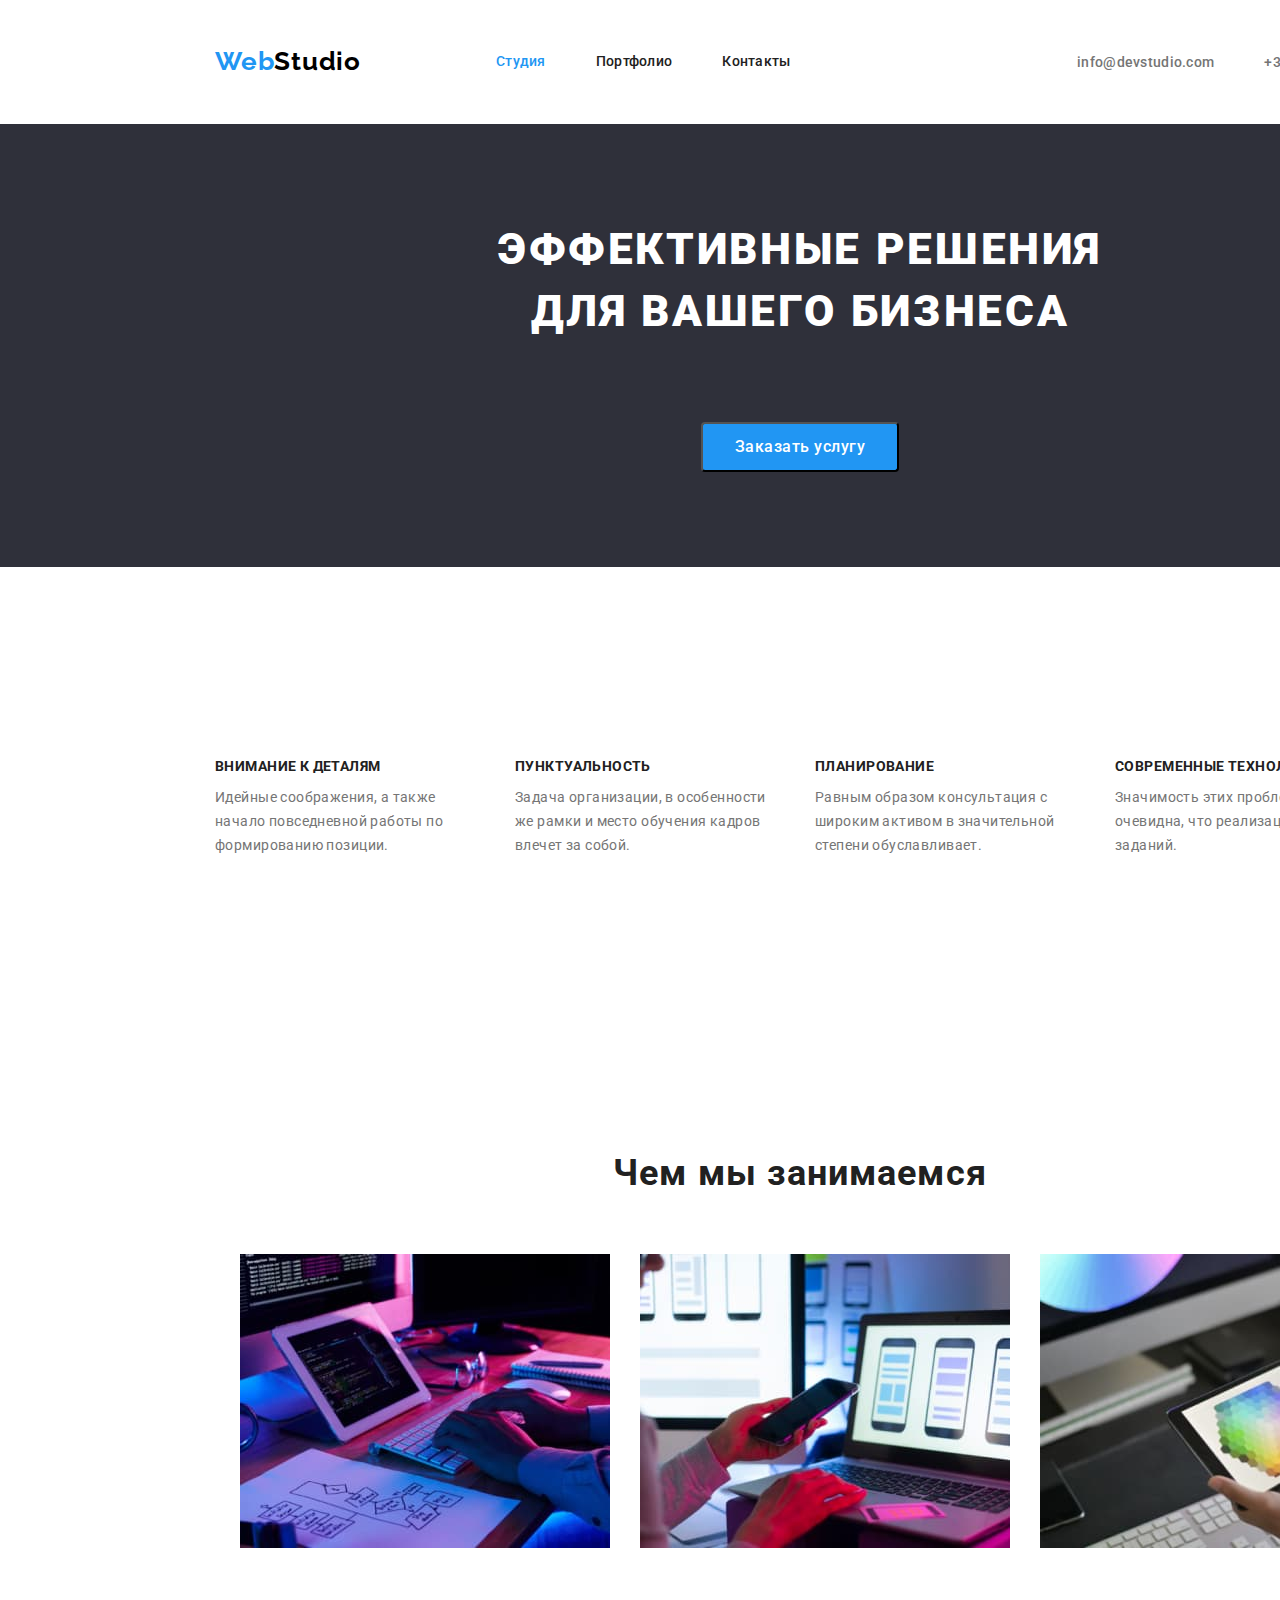
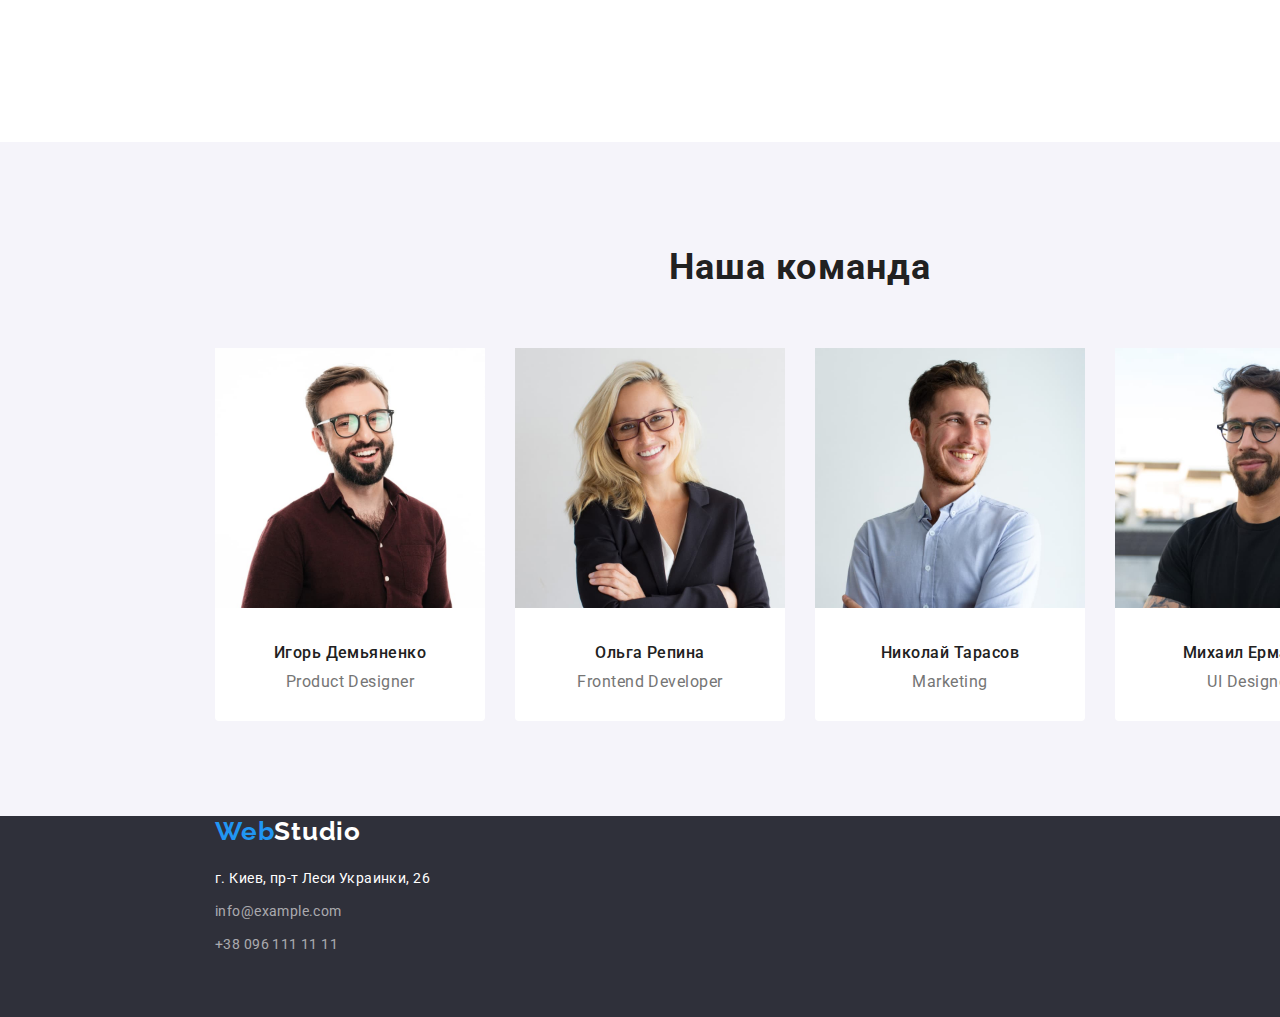
==== commit 442d9ffe: "зменьшення ваги картинок на 75%" ====
--- a/index.html
+++ b/index.html
@@ -10,6 +10,7 @@
 <link href="https://fonts.googleapis.com/css2?family=Raleway:wght@700&family=Roboto:wght@400;500;700;900&display=swap" rel="stylesheet">
 <link rel="stylesheet" href="https://cdnjs.cloudflare.com/ajax/libs/modern-normalize/1.1.0/modern-normalize.min.css">
     <link rel="stylesheet" href="./css/styles.css">
+    
 </head>
 <body class="testt">
              <!-- верхняя линия -->
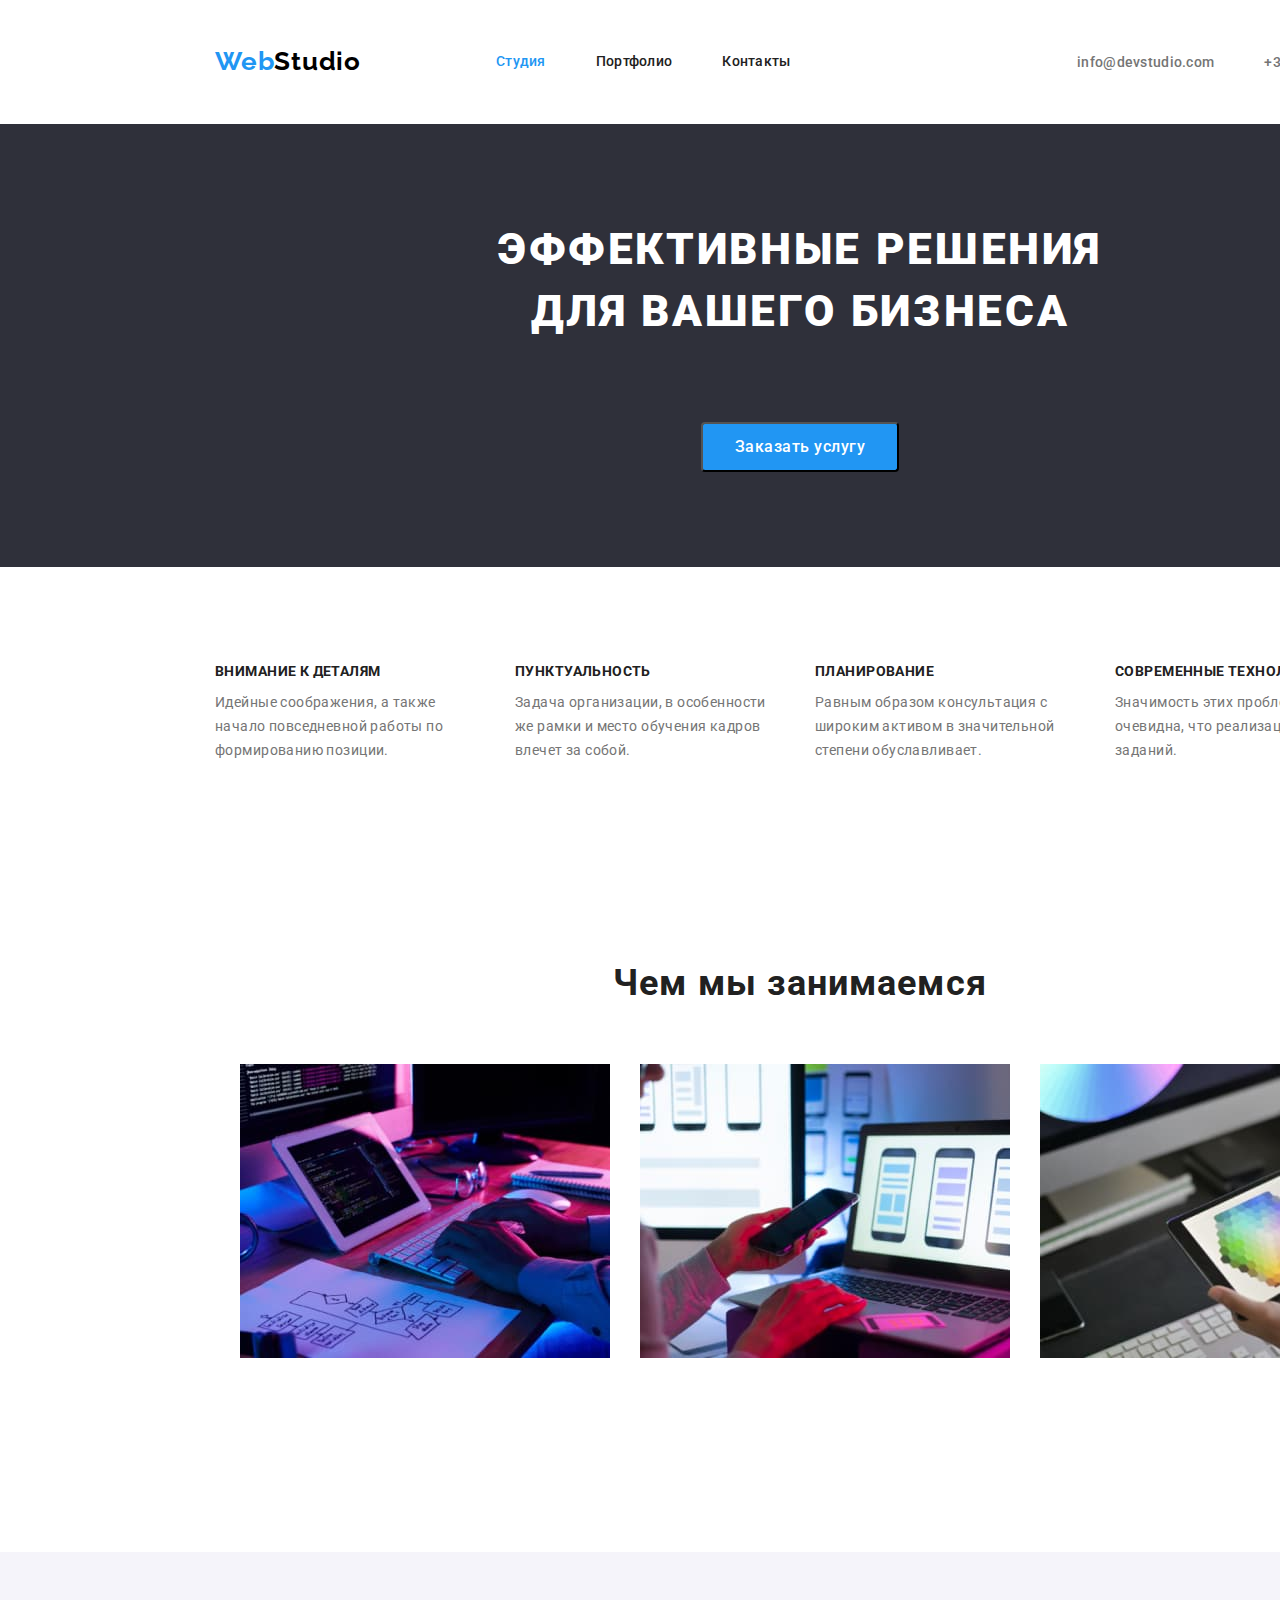
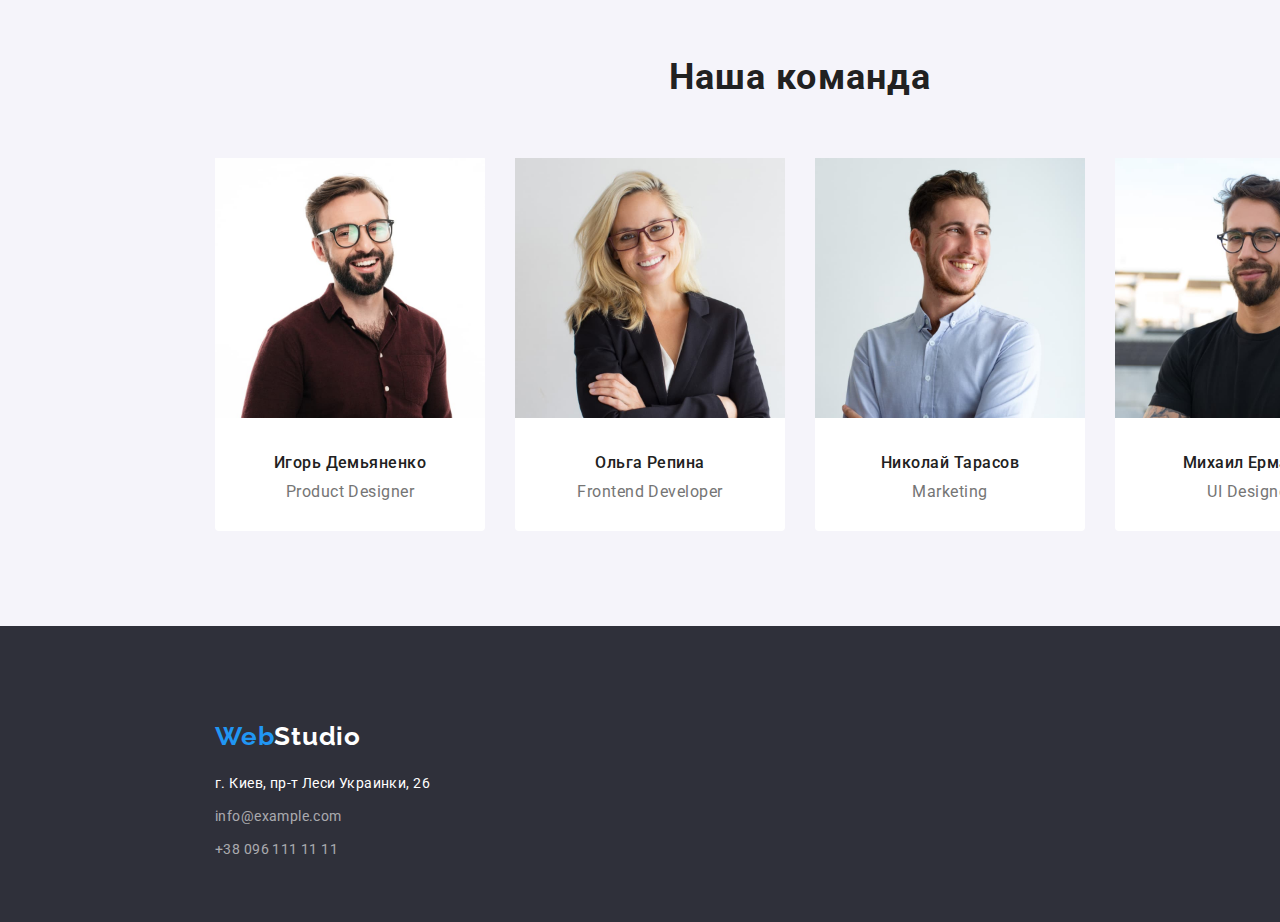
==== commit debc6540: "DZ до перевірки" ====
--- a/index.html
+++ b/index.html
@@ -36,8 +36,8 @@
 <main>
                <!-- шапка -->
 
-    <section class="section heroes">
-        <div class=" heroes-frame">
+    <section class="heroes">
+        <div class=" section heroes-frame">
         <h1 class= "header">Эффективные решения  <br> для вашего бизнеса</h1>
         
        <button  type="button" class="button primary button-man" >Заказать услугу</button>
@@ -47,9 +47,9 @@
     
 
              <!-- особенности -->
-<section class="section">
+<section >
     <h2 class="section-title secret">Особенности</h2>
-    <ul class="special-title list speciality-blok" >
+    <ul class="section special-title list speciality-blok" >
         <li class="indent-benefitc">
             <h3 class="indent">Внимание к деталям</h3>
           <p class=" benefits">Идейные соображения, а также начало повседневной работы по формированию позиции.</p>
@@ -75,9 +75,9 @@
    
 </section>
            <!-- чем мы занимаемся -->
-<section class="section">
-    <div class="work-blok" >
-        <h2 class="section-work">Чем мы занимаемся</h2>
+<section>
+    <div class="section work-blok" >
+        <h2 class=" section-work">Чем мы занимаемся</h2>
         <ul class="work list"> 
         
             <li class="work-img" >
@@ -96,32 +96,40 @@
 
 </section>
              <!-- наша команда -->
-<section class="section sek-test">
-    <div class="section-list" >
+<section class="sek-test">
+    <div class="section section-list" >
     <h2 class="section-work">Наша команда</h2>
     <ul class="staff list">
       <li class="staff-work"> 
           <img src="images/img.jpg" alt="фото сотрудника" width="270">
+         
         <h3 class="employee">Игорь Демьяненко</h3>
         <p class="speciality" lang="en">Product Designer</p>
+        
     </li> 
 
     <li class="staff-work">
         <img src="images/img1.jpg" alt="фото сотрудника" width="270">
+        
         <h3 class="employee">Ольга Репина</h3>
         <p class="speciality" lang="en">Frontend Developer</p>
+    
     </li>
 
     <li class="staff-work">
         <img src="images/img2.jpg" alt="фото сотрудника" width="270">
+        
         <h3 class="employee">Николай Тарасов</h3>
         <p class="speciality" lang="en">Marketing</p>
+  
     </li>
 
     <li class="staff-work">
         <img src="images/img3.jpg" alt="фото сотрудника" width="270">
+        
         <h3 class="employee">Михаил Ермаков</h3>
         <p class="speciality" lang="en">UI Designer</p>
+    
     </li>
 
     </ul>
@@ -131,8 +139,8 @@
 </main>
           <!-- футер -->
  
-          <footer>
-        <div class="footer-box">  
+          <footer >
+        <div class="section footer-box">  
             <a class="logo footer-logo" href=""><span class="web">Web</span>Studio</a>
             <address id="address">
                    <ul class="footer-nav  list">
--- a/css/styles.css
+++ b/css/styles.css
@@ -69,7 +69,7 @@
  /* розметка пробная */
 
 .container{
-  /* background-color: aquamarine; */
+
   margin-left: auto;
   margin-right: auto;
   padding-left: 15px;
@@ -105,8 +105,8 @@
 
 .site-nav .item{
   margin-right: 50px;
-  /* outline: 2px solid yellowgreen; */
-  /* background-color: blanchedalmond; */
+  /* outline: 2px solid yellowgreen;
+  background-color: blanchedalmond; */
   
 }
 
@@ -148,7 +148,6 @@
 display: flex;
 margin-bottom: 0;
 margin-top: 0;  
-margin-bottom:95px ;
 margin-left: auto;
 margin-right: auto;
 padding-left: 15px;
@@ -168,10 +167,10 @@
 
   .indent{
   
-    margin-top: 0;
-    margin-bottom: 10px;
-    /* border: 2px solid cyan; */
-  }
+      margin-top: 0;
+      margin-bottom: 10px;}
+    /* border: 2px solid cyan;
+  } */
   /* .special-title .indent{
    background-color: aqua;
  } */
@@ -180,11 +179,11 @@
   .indent-benefitc{
     text-align: center;
     text-align: left;
-    
-    
-    
-    /* margin-right: 30px; */
-  }
+  }
+    
+    
+    
+  
   
 
 .work-blok{
@@ -203,10 +202,6 @@
  
  
 .section-list{
-
-  /* margin-bottom: ; */
- 
-  
   margin-left: auto;
   margin-right: auto;
   padding-left: 15px;
@@ -214,12 +209,16 @@
   width: 1200px;
   /* outline:4px solid brown; */
 }
+
+ 
+  
+ 
  
 
 .staff{
   margin-top: 0;
   margin-bottom: 0;
-
+  text-align: center;
 } 
 
 .footer-box{
@@ -231,8 +230,9 @@
  
 }
 .section{
- text-align: center;
-  padding: 95px;
+ /* text-align: center; */
+ padding-top: 95px;
+ padding-bottom: 95px;
 }
 
 
@@ -254,66 +254,71 @@
   padding-left:280px ;
   padding-right:auto;
 }
-                    /* !!!!!!!!!!РОЗМЕТКА ПРОБНАЯ ПОРТФОЛИО!!!!!!!!! */
-                     /* .section{
-                       background-color: darkkhaki;
-                     } */
-                    .section-container{
-                      
-                      width: 1200px;
-                      padding-left: 15px;
-                      padding-right: 15px;
-                      margin-left: auto;
-                      margin-right: auto;
-                      /* outline: 2px solid red; */
-                    }
-                    .filter{
-                      padding: 0;
-                      margin-right: auto;
-                      align-items: center;
-                    }
+/* !!!!!!!!!!РОЗМЕТКА ПРОБНАЯ ПОРТФОЛИО!!!!!!!!! */
                      
+.section-container{
+  width: 1200px;
+  padding-left: 15px;
+  padding-right: 15px;
+  margin-left: auto;
+  margin-right: auto;
+  /* outline: 2px solid red; */
+}
+.filter{
+  display: flex;
+  margin: 0;
+  padding: 0;
+  padding-bottom:50px;
+  margin-right: auto;
+  align-items: center;
+}
+ 
+  
+ .cards-text{
+   margin-right:24px ;
+ }
+
+  
+
+.filter .item:not(:last-child){
+  margin-right: 8px;
+  
+}
+
+
+.project{
+  display: flex;
+  flex-wrap: wrap;
+  margin: auto;
+  padding: 0;
+}
+.cards-border{
+  width: 370px;;
+  border: 1px solid #EEEEEE;
+  border-top: 0;
+
+}
+.cards{
+  width: calc((100% - 60px) / 3);
+  background-color:var(--footer-address-color);
+ 
+}
+.cards-text{
+margin-left: 25px;
+}
+.project .cards{
+  margin-right: 30px;
+  margin-bottom: 30px;
+}
+.project .cards:nth-child(3n){
+  margin-right:0px ;
+}
+.project .cards:nth-last-child(-n+3){
+  margin-bottom: 0;
+}                   
+
                     
-                      
-                    .filter{
-                      display: inline;
-                     padding-left: auto;
-                     padding-right: auto;
-                      display: flex;
-                    }
-
-                    .filter .item:not(:last-child){
-                      margin-right: 8px;
-                      
-                    }
-
-                    .project{
-                      padding: 0;
-                      display: flex;
-                      flex-wrap: wrap;
-                     
-                    }
-                    .cards{
-                      /* background-color:var(--footer-address-color); */
-                      background-color: aliceblue;
-                    }
-                    /* .cards{
-                      width:370px ;
-                    } */
-                     .cards{
-                      width: calc((100% - 60px) / 3)
-                    }
-
-                    .project .cards{
-                      margin-right: 30px;
-                      margin-bottom: 30px;
-                    }
-                    .project .cards:nth-child(3n){
-                      margin-right:0px ;
-                    }
-                    .project .cards:nth-last-child(-n+3){
-                      margin-bottom: 0;
-                    }
+
 
                     
                      
@@ -377,9 +382,15 @@
   letter-spacing: 0.02em;
    color:var(--primary-text-color) ;
  }
+
+ .auth-info .footer:hover,
+ .auth-info .footer:focus{
+   color: var(--accent-color);
+ }
+
              /* Шапка (студия) */
 .heroes{
- margin-bottom: 95px;
+ 
  background-color:var(--primary-background-color);
 }
   
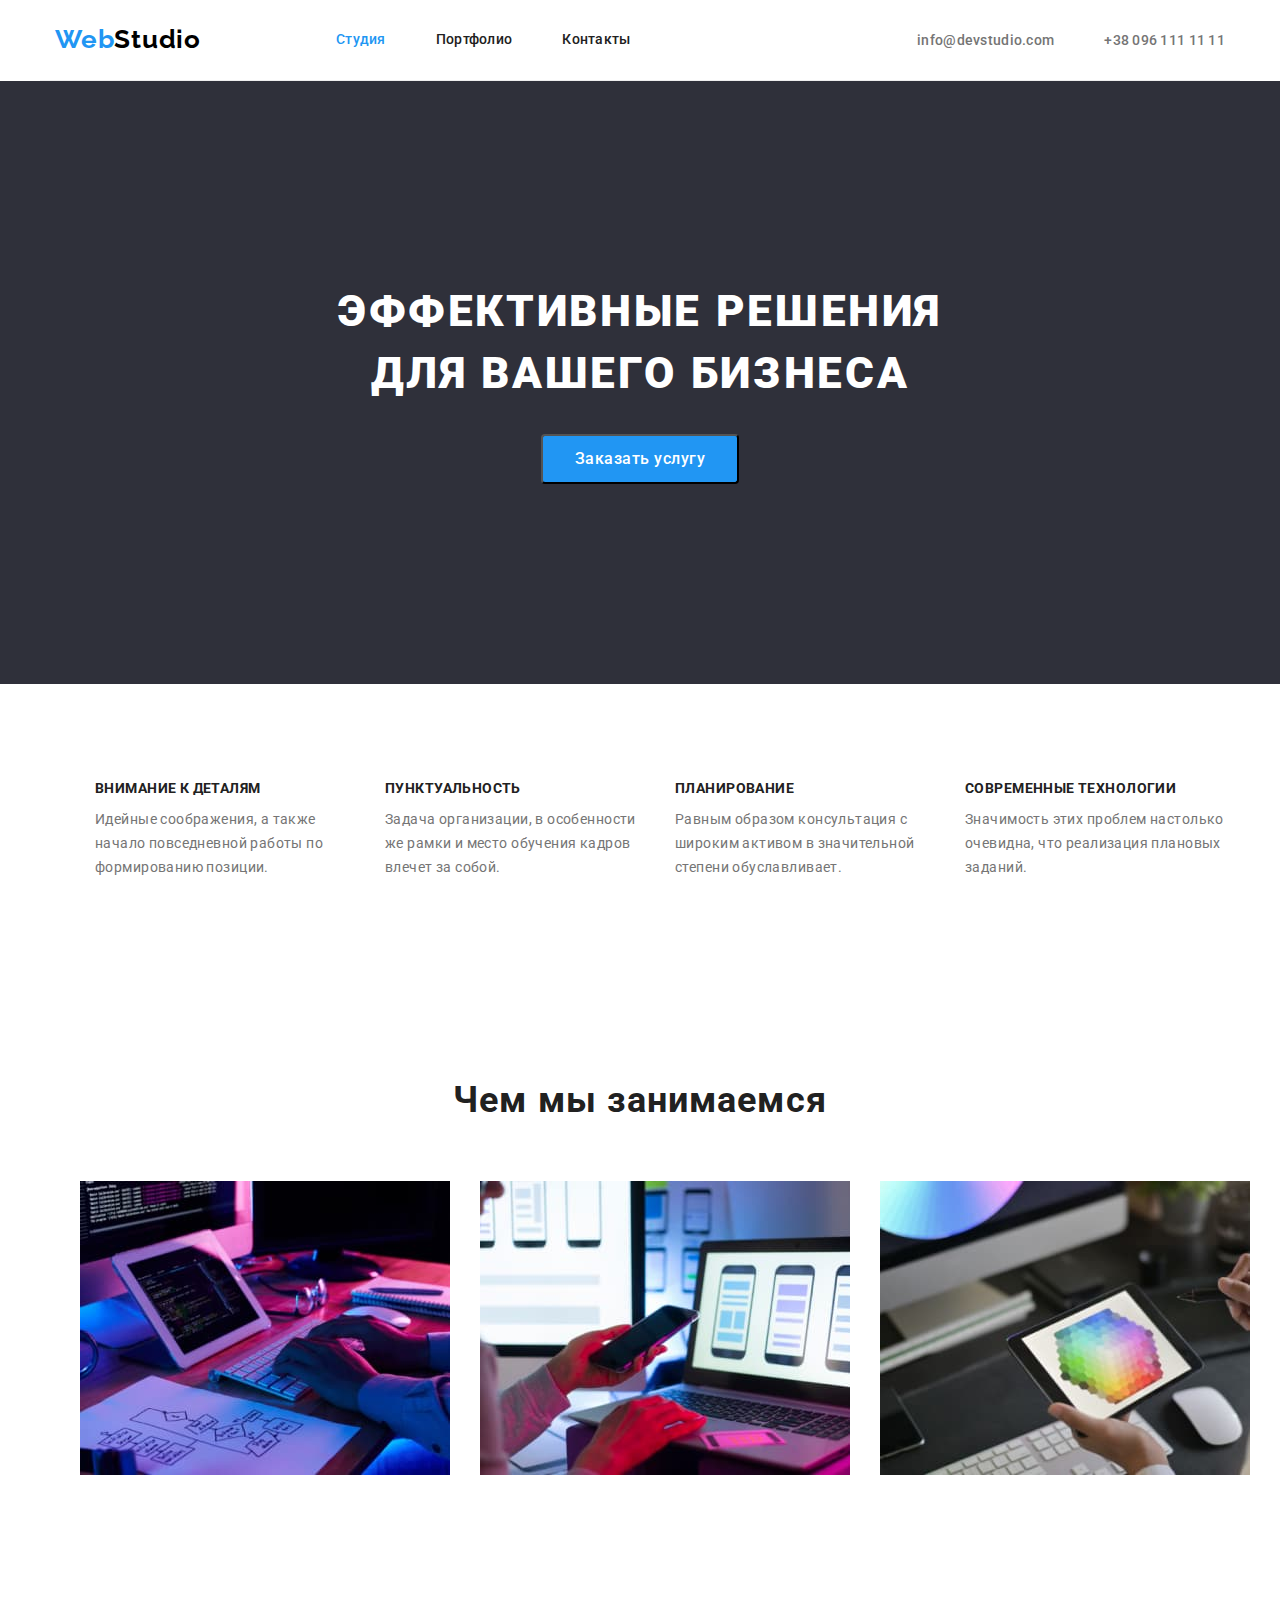
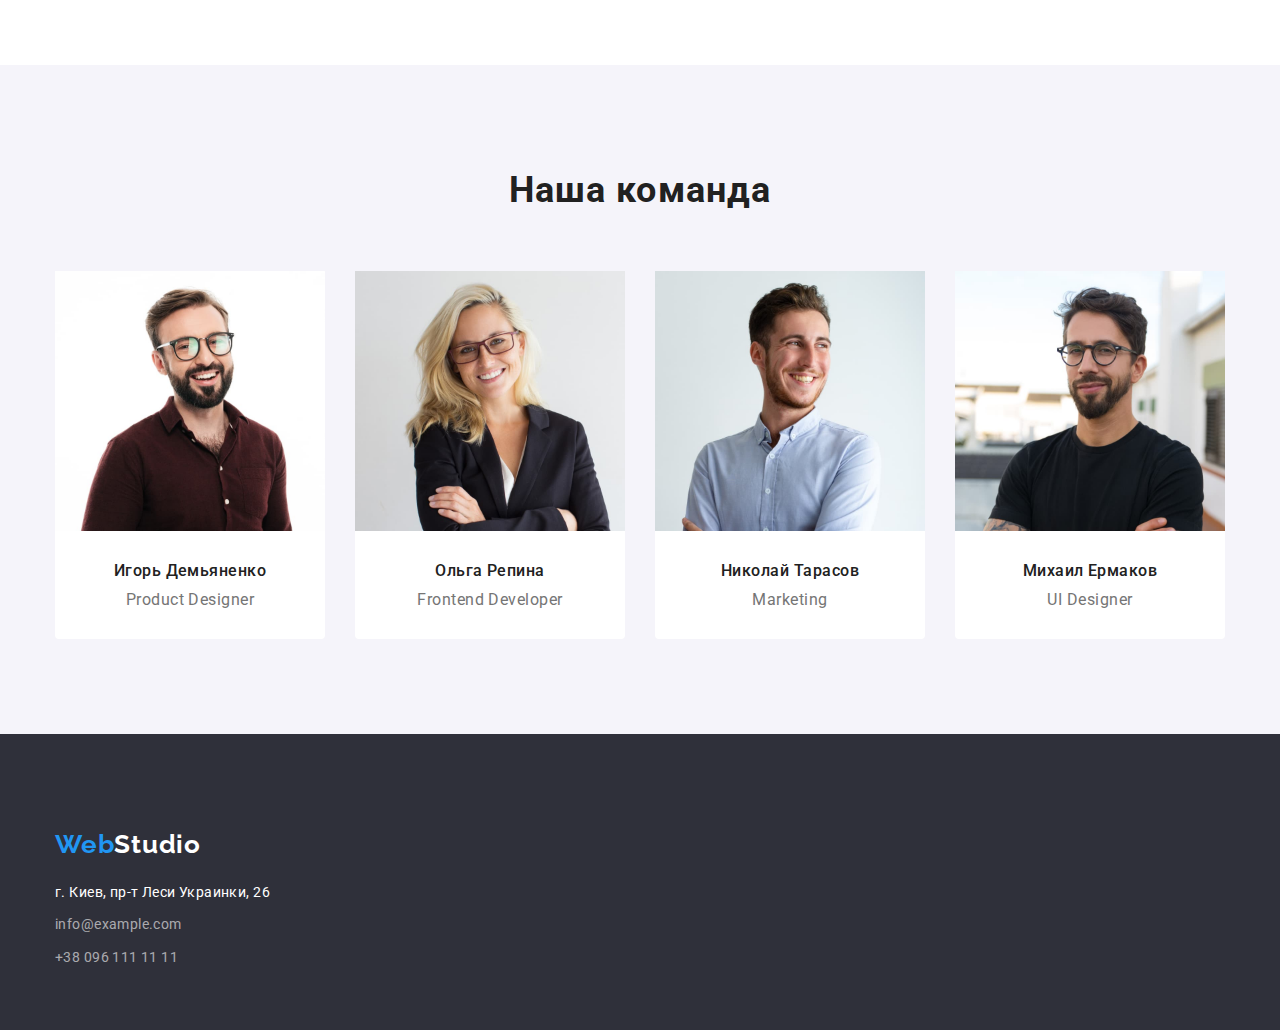
==== commit b4c2e3ae: "корегування" ====
--- a/index.html
+++ b/index.html
@@ -12,7 +12,7 @@
     <link rel="stylesheet" href="./css/styles.css">
     
 </head>
-<body class="testt">
+<body>
              <!-- верхняя линия -->
 <header>
     <div  class="container min">
@@ -37,7 +37,7 @@
                <!-- шапка -->
 
     <section class="heroes">
-        <div class=" section heroes-frame">
+        <div class="heroes-frame">
         <h1 class= "header">Эффективные решения  <br> для вашего бизнеса</h1>
         
        <button  type="button" class="button primary button-man" >Заказать услугу</button>
@@ -49,29 +49,31 @@
              <!-- особенности -->
 <section >
     <h2 class="section-title secret">Особенности</h2>
-    <ul class="section special-title list speciality-blok" >
-        <li class="indent-benefitc">
-            <h3 class="indent">Внимание к деталям</h3>
-          <p class=" benefits">Идейные соображения, а также начало повседневной работы по формированию позиции.</p>
-        </li>
+   <div class="special"> 
+       <ul class="section special-title list speciality-blok" >
+    <li class="indent-benefitc">
+        <h3 class="indent">Внимание к деталям</h3>
+      <p class=" benefits">Идейные соображения, а также начало повседневной работы по формированию позиции.</p>
+    </li>
 
-        <li class="indent-benefitc">
-          <h3 class="indent">Пунктуальность</h3>  
-          <p class=" benefits">Задача организации, в особенности же рамки и место обучения кадров влечет за собой.</p>
-        </li>
+    <li class="indent-benefitc">
+      <h3 class="indent">Пунктуальность</h3>  
+      <p class=" benefits">Задача организации, в особенности же рамки и место обучения кадров влечет за собой.</p>
+    </li>
 
-          <li class="indent-benefitc">
-              <h3 class="indent">Планирование</h3>
-              <p class=" benefits">Равным образом консультация с широким активом в значительной степени обуславливает.</p>
-          </li>
+      <li class="indent-benefitc">
+          <h3 class="indent">Планирование</h3>
+          <p class=" benefits">Равным образом консультация с широким активом в значительной степени обуславливает.</p>
+      </li>
 
-          <li class="indent-benefitc">
-              <h3 class="indent">Современные технологии</h3>
-              <p class=" benefits">Значимость этих проблем настолько очевидна, что реализация плановых заданий.</p>
-          </li>
+      <li class="indent-benefitc">
+          <h3 class="indent">Современные технологии</h3>
+          <p class=" benefits">Значимость этих проблем настолько очевидна, что реализация плановых заданий.</p>
+      </li>
 
-         
-        </ul>
+     
+    </ul>
+</div>
    
 </section>
            <!-- чем мы занимаемся -->
--- a/css/styles.css
+++ b/css/styles.css
@@ -35,6 +35,9 @@
  .dec-non{
   text-decoration: none;
  }
+ img{
+   display: block;
+ }
 
 body{
   background-color:var(--primary-white-color);
@@ -42,18 +45,7 @@
   font-family:'Roboto',sans-serif;
   margin: 0;
 }
-                        /* TESTTTTTTTT */
-.testt{
-position: relative;
-width: 1600px;
-
-margin-left:auto;
-margin-right:auto;
-}
-                          /* TTTTTTTTTTTTT */
-
-
-
+ 
                  /* !!!!!!!!КОНТЕЙНЕР!!!!!!!! */
 
                  /* .containr{
@@ -66,7 +58,7 @@
                  } */
 
 
- /* розметка пробная */
+ /* розметка  */
 
 .container{
 
@@ -85,6 +77,7 @@
 .min{
   display: flex;
   align-items: center;
+  border-bottom:1px solid #EEEEEE;
   
 
 }
@@ -116,11 +109,12 @@
  
 .site-nav .link{
   display: block;
-  padding: 40px 0px;
+  padding: 32px 0px;
 }
 
 
 .site-nav{
+  margin:auto;
   margin-left: 95px;
   display: flex;
 }
@@ -135,25 +129,20 @@
 
 }
 
-.heroes-frame{
-
-  text-align: center;
-  margin-left: auto;
-  margin-right: auto;
-  width: 1200px;
-  /* outline: 2px solid greenyellow */
-}
-
-.speciality-blok{
-display: flex;
-margin-bottom: 0;
-margin-top: 0;  
+.special{
 margin-left: auto;
 margin-right: auto;
 padding-left: 15px;
 padding-right: 15px;
 width: 1200px;
 /* outline:4px solid lightcoral; */
+}
+
+.speciality-blok{
+display: flex;
+margin-bottom: 0;
+margin-top: 0;  
+
 
 }
 
@@ -238,7 +227,16 @@
 
 
 .secret{
-  display:none;
+  position: absolute;
+  width: 1px;
+  height: 1px;
+  margin: -1px;
+  border: 0;
+  padding: 0;
+  white-space: nowrap;
+  clip-path: inset(100%);
+  clip: rect(0 0 0 0);
+  overflow: hidden;
  
 }
 
@@ -254,7 +252,7 @@
   padding-left:280px ;
   padding-right:auto;
 }
-/* !!!!!!!!!!РОЗМЕТКА ПРОБНАЯ ПОРТФОЛИО!!!!!!!!! */
+/* !!!!!!!!!!РОЗМЕТКА ПОРТФОЛИО!!!!!!!!! */
                      
 .section-container{
   width: 1200px;
@@ -268,7 +266,7 @@
   display: flex;
   margin: 0;
   padding: 0;
-  padding-bottom:50px;
+  margin-bottom:50px;
   margin-right: auto;
   align-items: center;
 }
@@ -293,7 +291,6 @@
   padding: 0;
 }
 .cards-border{
-  width: 370px;;
   border: 1px solid #EEEEEE;
   border-top: 0;
 
@@ -388,12 +385,22 @@
    color: var(--accent-color);
  }
 
-             /* Шапка (студия) */
+/* Шапка (студия) */
 .heroes{
- 
- background-color:var(--primary-background-color);
-}
-  
+  padding-top: 200px;
+  padding-bottom: 200px;
+  background-color:var(--primary-background-color);
+ }
+
+.heroes-frame{
+
+  text-align: center;
+  margin-left: auto;
+  margin-right: auto;
+  width: 1200px;
+  /* outline: 2px solid greenyellow */
+}
+ 
 
              
 .header{
@@ -407,7 +414,7 @@
   letter-spacing: 0.06em;
   text-transform: uppercase;
   color:var(--primary-white-color);
-  margin-bottom:80px ;
+  margin-bottom:30px ;
 } 
  
 
@@ -611,50 +618,50 @@
     color:var(--primary-text-color)
  }
  
-         /* футер */
-         .footer-box{
-           width:1200px ;
-           padding-left: 15px;
-           padding-right: 15px;
-           padding-bottom: 60px;
-         } 
-         .footer-logo{
-           display: block;
-           padding-bottom: 20px;
-         }
-
-          .footer-nav>.auth-info:not(:last-child){
-           padding-bottom:9px ;
-         } 
-
-         .footer-nav{
-          display: contents;
-         }
-
-         #address{
-           font-style:normal;
-         }
-         footer{
-          font-weight: 400;
-          font-size: 14px;
-          line-height: 1.7;
-          letter-spacing: 0.03em;
-          background-color: var(--primary-background-color);
-        }
-        footer .logo{
-          text-decoration: none;
-          color: var(--primary-white-color);
-          } 
-         
-        .auth{
-          
-          text-decoration: none;
-          color:var(--footer-address-color)
-        }
-        .info.footer{
-          color:var(--foorer-text-color);
-          text-decoration: none;
-        } 
+    /* футер */
+    .footer-box{
+      width:1200px ;
+      padding-left: 15px;
+      padding-right: 15px;
+      padding-bottom: 60px;
+    } 
+    .footer-logo{
+      display: block;
+      padding-bottom: 20px;
+    }
+
+     .footer-nav>.auth-info:not(:last-child){
+      padding-bottom:9px ;
+    } 
+
+    .footer-nav{
+     display: contents;
+    }
+
+    #address{
+      font-style:normal;
+    }
+    footer{
+     font-weight: 400;
+     font-size: 14px;
+     line-height: 1.7;
+     letter-spacing: 0.03em;
+     background-color: var(--primary-background-color);
+   }
+   footer .logo{
+     text-decoration: none;
+     color: var(--primary-white-color);
+     } 
+    
+   .auth{
+     
+     text-decoration: none;
+     color:var(--footer-address-color)
+   }
+   .info.footer{
+     color:var(--foorer-text-color);
+     text-decoration: none;
+   }       
 
 
 
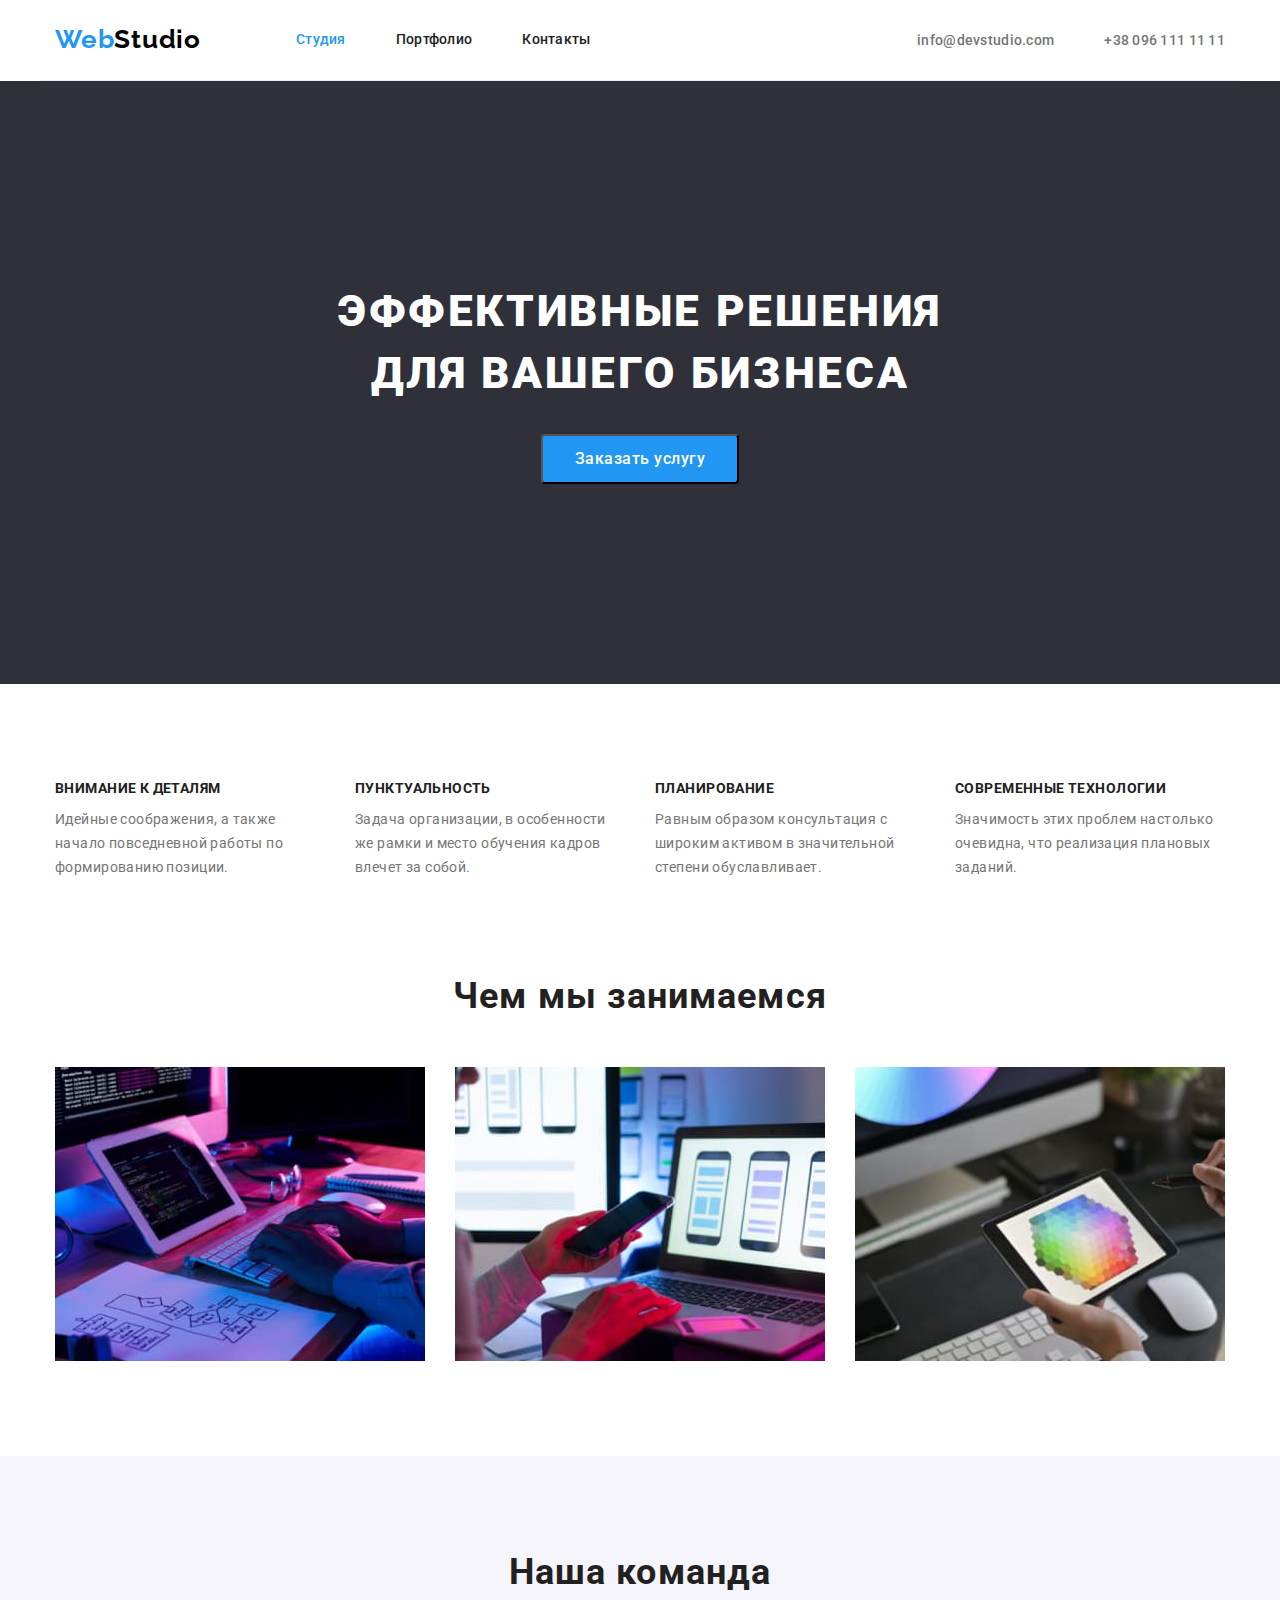
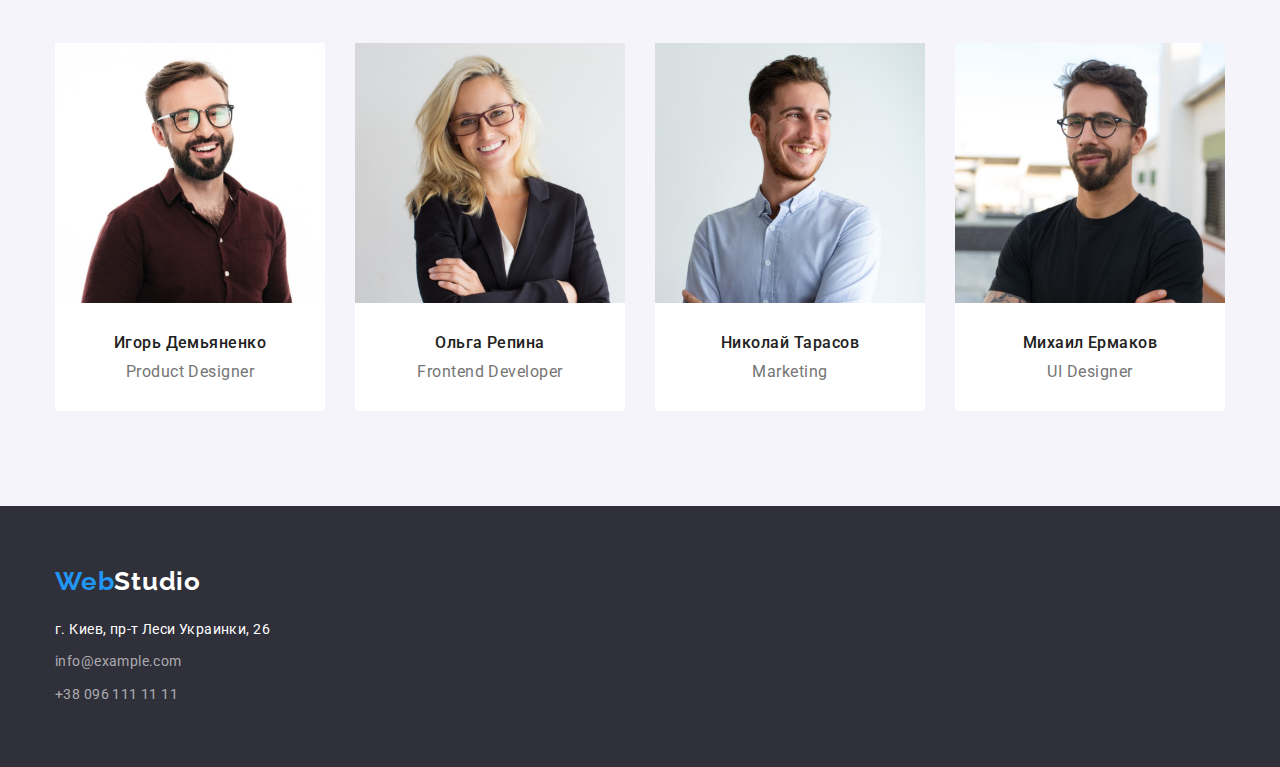
==== commit 5e4f8f14: "DZ 3 відкореговано" ====
--- a/index.html
+++ b/index.html
@@ -48,8 +48,9 @@
 
              <!-- особенности -->
 <section >
+  
+   <div class="container"> 
     <h2 class="section-title secret">Особенности</h2>
-   <div class="special"> 
        <ul class="section special-title list speciality-blok" >
     <li class="indent-benefitc">
         <h3 class="indent">Внимание к деталям</h3>
@@ -78,10 +79,10 @@
 </section>
            <!-- чем мы занимаемся -->
 <section>
-    <div class="section work-blok" >
+    <div class="container">  
+        <div class="work-blok" >
         <h2 class=" section-work">Чем мы занимаемся</h2>
         <ul class="work list"> 
-        
             <li class="work-img" >
                 <img src="images/box1.jpg" alt="процес работы" width="370">
             </li>
@@ -95,46 +96,54 @@
             </li>
         </ul>
     </div>
+</div>
+  
+          
 
 </section>
              <!-- наша команда -->
 <section class="sek-test">
-    <div class="section section-list" >
+    <div class="container">
+ <div class="section">
     <h2 class="section-work">Наша команда</h2>
     <ul class="staff list">
       <li class="staff-work"> 
           <img src="images/img.jpg" alt="фото сотрудника" width="270">
-         
-        <h3 class="employee">Игорь Демьяненко</h3>
-        <p class="speciality" lang="en">Product Designer</p>
+         <div class="works"> <h3 class="employee">Игорь Демьяненко</h3>
+            <p class="speciality" lang="en">Product Designer</p>
+        </div>
+       
         
     </li> 
 
     <li class="staff-work">
         <img src="images/img1.jpg" alt="фото сотрудника" width="270">
+        <div class="works"><h3 class="employee">Ольга Репина</h3>
+            <p class="speciality" lang="en">Frontend Developer</p>
+        </div>
         
-        <h3 class="employee">Ольга Репина</h3>
-        <p class="speciality" lang="en">Frontend Developer</p>
     
     </li>
 
     <li class="staff-work">
         <img src="images/img2.jpg" alt="фото сотрудника" width="270">
+        <div class="works"><h3 class="employee">Николай Тарасов</h3>
+            <p class="speciality" lang="en">Marketing</p>
+      </div>
         
-        <h3 class="employee">Николай Тарасов</h3>
-        <p class="speciality" lang="en">Marketing</p>
-  
     </li>
 
     <li class="staff-work">
         <img src="images/img3.jpg" alt="фото сотрудника" width="270">
+        <div class="works"><h3 class="employee">Михаил Ермаков</h3>
+            <p class="speciality" lang="en">UI Designer</p>
+        </div>
         
-        <h3 class="employee">Михаил Ермаков</h3>
-        <p class="speciality" lang="en">UI Designer</p>
     
     </li>
 
     </ul>
+</div>
 </div>
 </section>
 
@@ -142,7 +151,7 @@
           <!-- футер -->
  
           <footer >
-        <div class="section footer-box">  
+        <div class="container footer-box">  
             <a class="logo footer-logo" href=""><span class="web">Web</span>Studio</a>
             <address id="address">
                    <ul class="footer-nav  list">
--- a/css/styles.css
+++ b/css/styles.css
@@ -32,6 +32,16 @@
   list-style:none;
   
  }
+
+ ul,li,a{
+   padding: 0;
+   margin: 0;
+ }
+ h1,h2,h3,h4,p{
+   margin: 0;
+   padding: 0;
+ }
+
  .dec-non{
   text-decoration: none;
  }
@@ -67,6 +77,7 @@
   padding-left: 15px;
   padding-right: 15px;
   width: 1200px;
+
   /* outline: 2px solid tomato; */
 }
 .main-nav {
@@ -83,7 +94,7 @@
 }
 
 
-                        /* ПРИМЕР УДАЛЕНИЯ КРАЙНИХ МАРДЖИНОВ */
+ /* ПРИМЕР УДАЛЕНИЯ КРАЙНИХ МАРДЖИНОВ */
 /* .site-nav .item:not(:last-child ){
   margin-right: 50px;
   outline: 2px solid yellowgreen;
@@ -129,14 +140,7 @@
 
 }
 
-.special{
-margin-left: auto;
-margin-right: auto;
-padding-left: 15px;
-padding-right: 15px;
-width: 1200px;
-/* outline:4px solid lightcoral; */
-}
+
 
 .speciality-blok{
 display: flex;
@@ -170,26 +174,16 @@
     text-align: left;
   }
     
-    
-    
-  
-  
-
 .work-blok{
-  margin-left: auto;
-  margin-right: auto;
-  width:1200px;
-  /* outline:4px solid blueviolet; */
-
-}
-.work{
-  margin-top: 0;
-  margin-bottom: 0;
-  margin-bottom: 95px;
-}
-  
- 
- 
+  padding-bottom: 95px;
+
+}
+
+.works{
+  padding-top: 30px;
+  padding-bottom: 30px;
+}
+
 .section-list{
   margin-left: auto;
   margin-right: auto;
@@ -199,11 +193,6 @@
   /* outline:4px solid brown; */
 }
 
- 
-  
- 
- 
-
 .staff{
   margin-top: 0;
   margin-bottom: 0;
@@ -219,9 +208,14 @@
  
 }
 .section{
- /* text-align: center; */
+ text-align: center;
  padding-top: 95px;
  padding-bottom: 95px;
+}
+
+.section-project{
+  padding-top: 95px;
+  padding-bottom: 95px; 
 }
 
 
@@ -271,13 +265,6 @@
   align-items: center;
 }
  
-  
- .cards-text{
-   margin-right:24px ;
- }
-
-  
-
 .filter .item:not(:last-child){
   margin-right: 8px;
   
@@ -291,6 +278,7 @@
   padding: 0;
 }
 .cards-border{
+padding: 20px 24px;
   border: 1px solid #EEEEEE;
   border-top: 0;
 
@@ -300,9 +288,7 @@
   background-color:var(--footer-address-color);
  
 }
-.cards-text{
-margin-left: 25px;
-}
+
 .project .cards{
   margin-right: 30px;
   margin-bottom: 30px;
@@ -470,6 +456,7 @@
     } */
   /* чем ми занимаемся */
   .work{
+    margin: 0;
     display: flex;
   }
   .work-img:not(:last-child){
@@ -478,12 +465,13 @@
 
   
   .section-work{
+    text-align: center;
     margin-top: 0;
     margin-bottom: 0;
-    padding-bottom:50px ;
+    margin-bottom:50px ;
     font-weight: 700;
     font-size: 36px;
-    line-height: 1.7;
+    line-height: 1.17;
     
     letter-spacing: 0.03em;
     color: var(--title-text-color); 
@@ -493,12 +481,9 @@
  
 /* наша команда */
 
-.section-work{
-  text-align: center;
-  padding: 0;
-  padding-bottom:50px ;
-  
-}
+
+  
+
 .staff{
   padding-left: 0;
   padding-right: 0;
@@ -517,7 +502,6 @@
 .employee {
   margin-top: 0;
   margin-bottom: 0;
-  padding-top:30px ;
   padding-bottom: 10px;
   font-weight: 500;
   font-size: 16px;
@@ -533,7 +517,7 @@
 .speciality{
   margin-top: 0;
   margin-bottom: 0;
-  padding-bottom: 30px;
+  
   font-weight: 400;
   font-size: 16px;
   line-height: 1.2;
@@ -620,9 +604,7 @@
  
     /* футер */
     .footer-box{
-      width:1200px ;
-      padding-left: 15px;
-      padding-right: 15px;
+      padding-top: 60px;
       padding-bottom: 60px;
     } 
     .footer-logo{
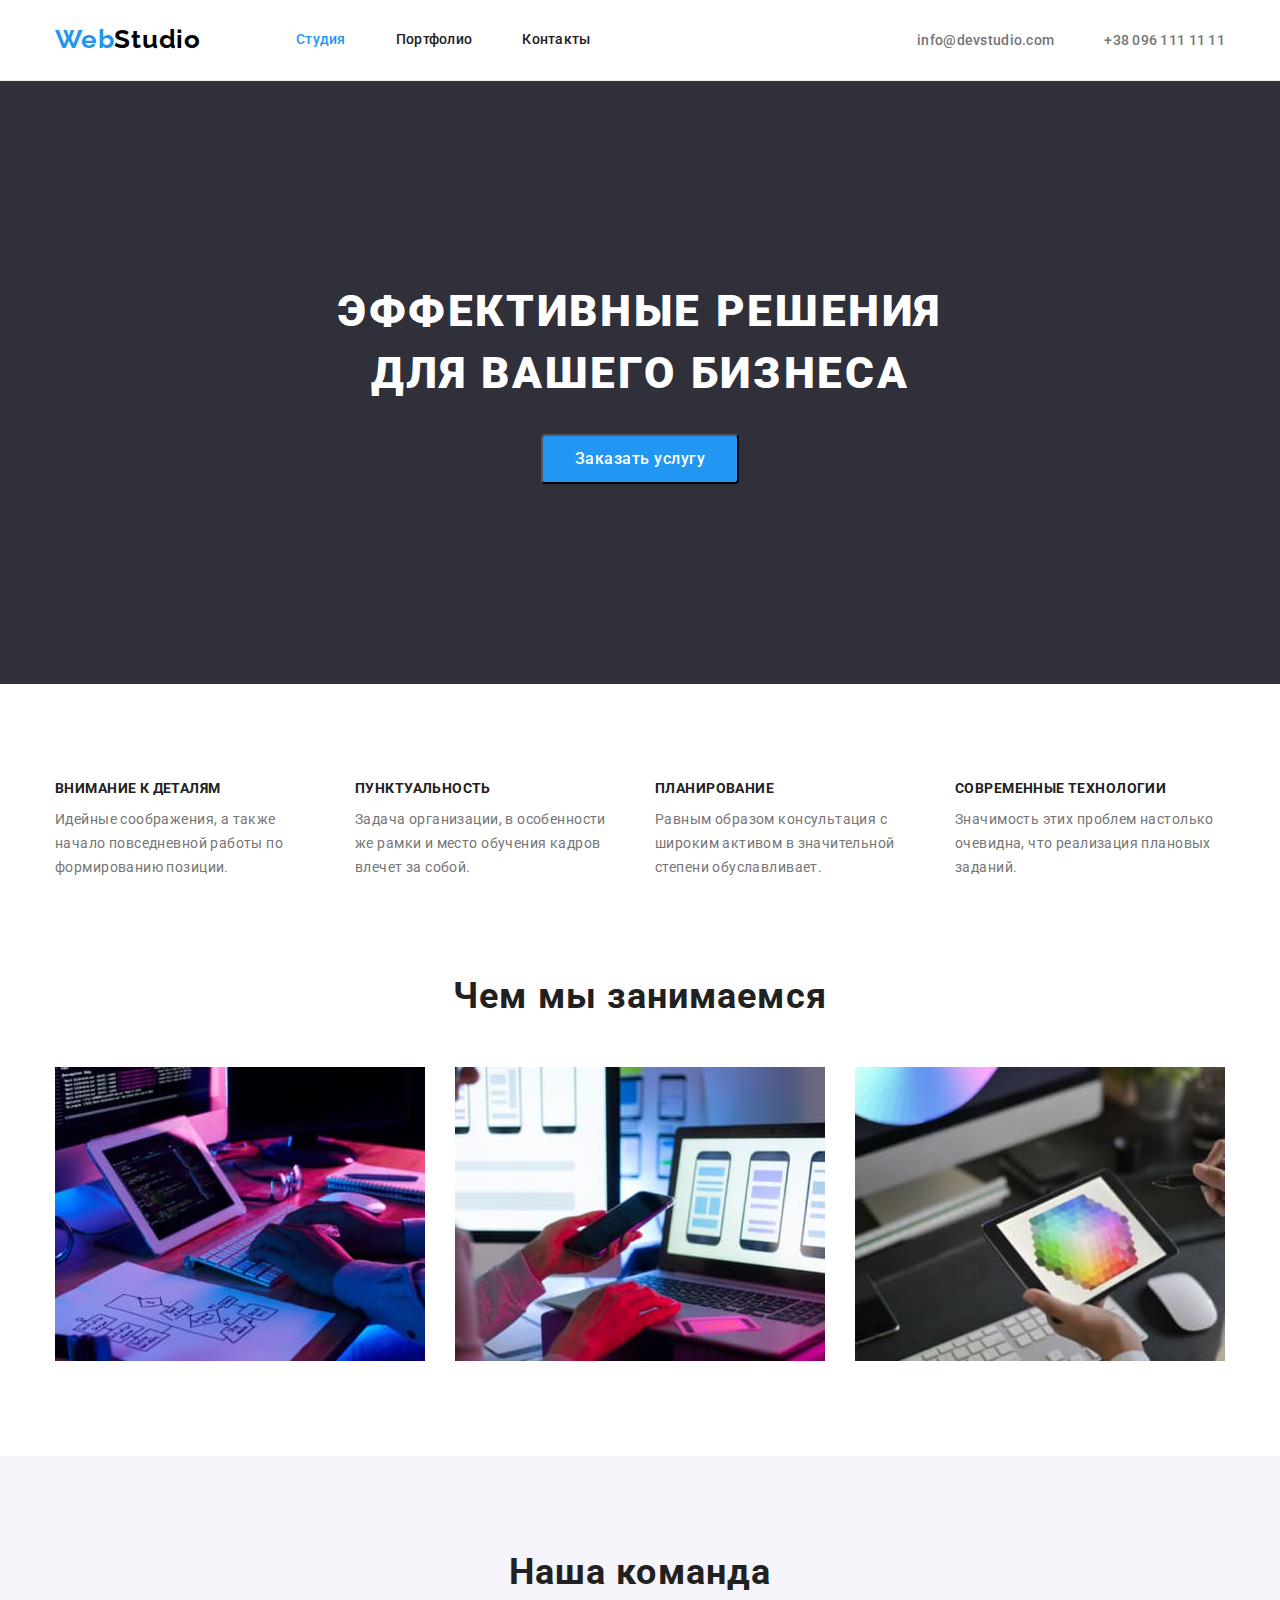
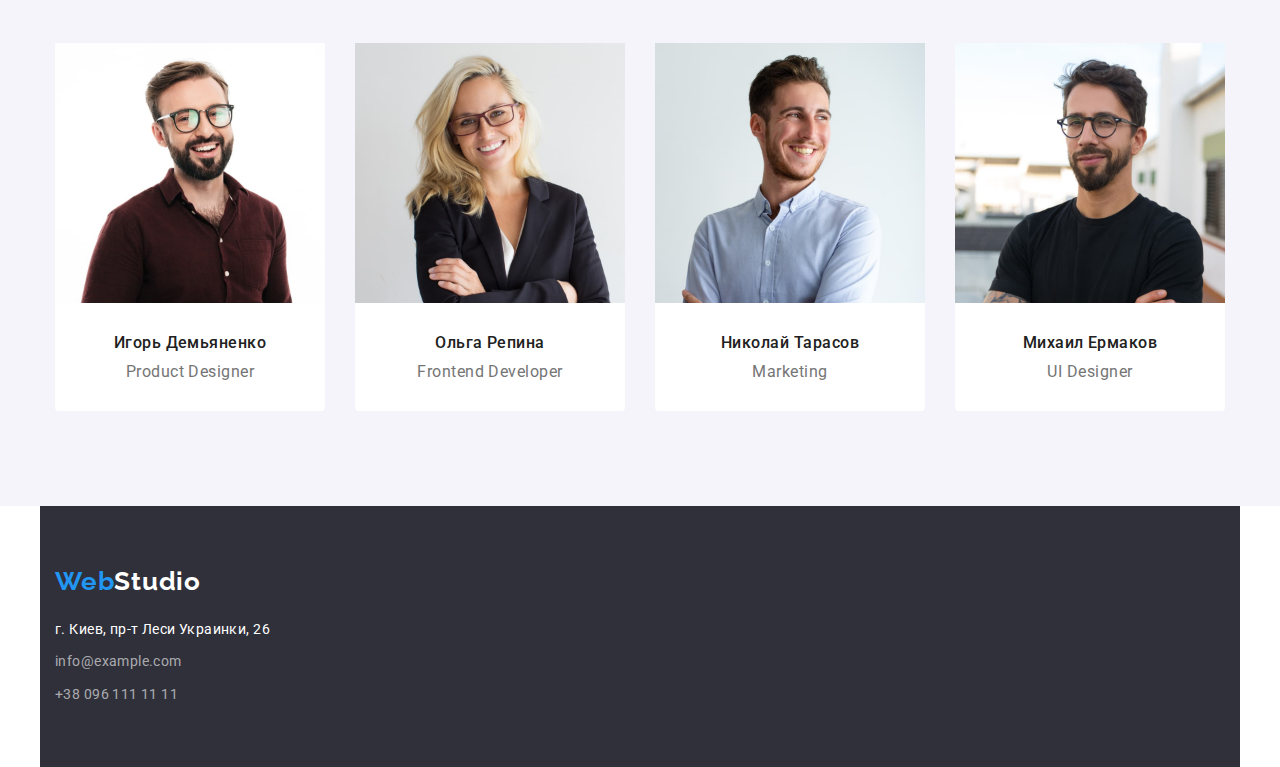
==== commit a7b4ca49: "Внесено правки" ====
--- a/index.html
+++ b/index.html
@@ -14,7 +14,7 @@
 </head>
 <body>
              <!-- верхняя линия -->
-<header>
+<header class="header-decor">
     <div  class="container min">
    <nav class=" main-nav"> 
       <a href="" class="logo"><span class="web">Web</span>Studio</a> 
@@ -47,11 +47,11 @@
     
 
              <!-- особенности -->
-<section >
+<section class="section">
   
-   <div class="container"> 
+   <div class="container "> 
     <h2 class="section-title secret">Особенности</h2>
-       <ul class="section special-title list speciality-blok" >
+       <ul class="special-title list speciality-blok" >
     <li class="indent-benefitc">
         <h3 class="indent">Внимание к деталям</h3>
       <p class=" benefits">Идейные соображения, а также начало повседневной работы по формированию позиции.</p>
@@ -78,9 +78,9 @@
    
 </section>
            <!-- чем мы занимаемся -->
-<section>
+<section class="work-blok">
     <div class="container">  
-        <div class="work-blok" >
+        
         <h2 class=" section-work">Чем мы занимаемся</h2>
         <ul class="work list"> 
             <li class="work-img" >
@@ -95,16 +95,16 @@
                 <img src="images/bo3.jpg" alt="процес работы" width="370">
             </li>
         </ul>
-    </div>
+    
 </div>
   
           
 
 </section>
              <!-- наша команда -->
-<section class="sek-test">
+<section class="sek-test section">
     <div class="container">
- <div class="section">
+ 
     <h2 class="section-work">Наша команда</h2>
     <ul class="staff list">
       <li class="staff-work"> 
@@ -144,14 +144,14 @@
 
     </ul>
 </div>
-</div>
+
 </section>
 
 </main>
           <!-- футер -->
  
-          <footer >
-        <div class="container footer-box">  
+          <footer class="footer-box">
+        <div class="container">  
             <a class="logo footer-logo" href=""><span class="web">Web</span>Studio</a>
             <address id="address">
                    <ul class="footer-nav  list">
--- a/css/styles.css
+++ b/css/styles.css
@@ -88,6 +88,9 @@
 .min{
   display: flex;
   align-items: center;
+}
+
+.header-decor{  
   border-bottom:1px solid #EEEEEE;
   
 
